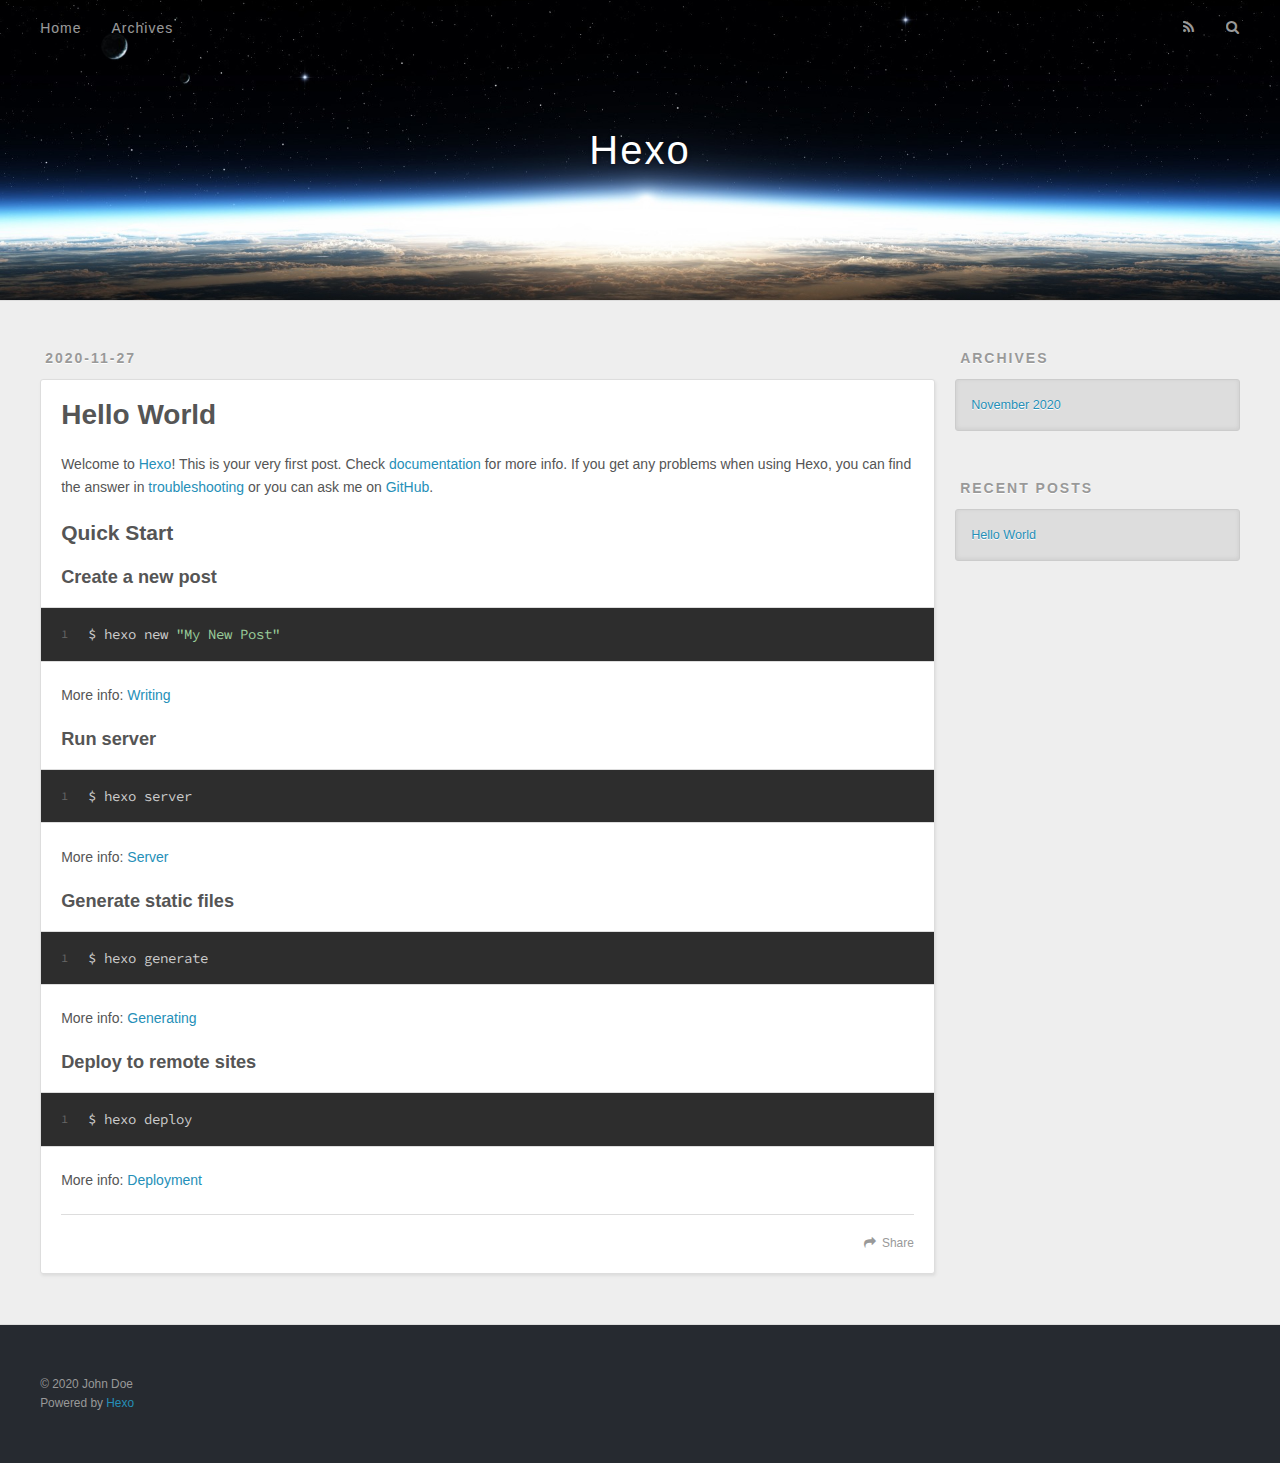
==== index.html @ b1f70f30 "Site updated: 2020-11-27 15:53:36" ====
<!DOCTYPE html>
<html>
<head>
  <meta charset="utf-8">
  

  
  <title>Hexo</title>
  <meta name="viewport" content="width=device-width, initial-scale=1, maximum-scale=1">
  <meta property="og:type" content="website">
<meta property="og:title" content="Hexo">
<meta property="og:url" content="http://example.com/index.html">
<meta property="og:site_name" content="Hexo">
<meta property="og:locale" content="en_US">
<meta property="article:author" content="John Doe">
<meta name="twitter:card" content="summary">
  
    <link rel="alternate" href="/atom.xml" title="Hexo" type="application/atom+xml">
  
  
    <link rel="icon" href="/favicon.png">
  
  
    <link href="//fonts.googleapis.com/css?family=Source+Code+Pro" rel="stylesheet" type="text/css">
  
  
<link rel="stylesheet" href="/css/style.css">

<meta name="generator" content="Hexo 5.2.0"></head>

<body>
  <div id="container">
    <div id="wrap">
      <header id="header">
  <div id="banner"></div>
  <div id="header-outer" class="outer">
    <div id="header-title" class="inner">
      <h1 id="logo-wrap">
        <a href="/" id="logo">Hexo</a>
      </h1>
      
    </div>
    <div id="header-inner" class="inner">
      <nav id="main-nav">
        <a id="main-nav-toggle" class="nav-icon"></a>
        
          <a class="main-nav-link" href="/">Home</a>
        
          <a class="main-nav-link" href="/archives">Archives</a>
        
      </nav>
      <nav id="sub-nav">
        
          <a id="nav-rss-link" class="nav-icon" href="/atom.xml" title="RSS Feed"></a>
        
        <a id="nav-search-btn" class="nav-icon" title="Search"></a>
      </nav>
      <div id="search-form-wrap">
        <form action="//google.com/search" method="get" accept-charset="UTF-8" class="search-form"><input type="search" name="q" class="search-form-input" placeholder="Search"><button type="submit" class="search-form-submit">&#xF002;</button><input type="hidden" name="sitesearch" value="http://example.com"></form>
      </div>
    </div>
  </div>
</header>
      <div class="outer">
        <section id="main">
  
    <article id="post-hello-world" class="article article-type-post" itemscope itemprop="blogPost">
  <div class="article-meta">
    <a href="/2020/11/27/hello-world/" class="article-date">
  <time datetime="2020-11-27T07:43:31.739Z" itemprop="datePublished">2020-11-27</time>
</a>
    
  </div>
  <div class="article-inner">
    
    
      <header class="article-header">
        
  
    <h1 itemprop="name">
      <a class="article-title" href="/2020/11/27/hello-world/">Hello World</a>
    </h1>
  

      </header>
    
    <div class="article-entry" itemprop="articleBody">
      
        <p>Welcome to <a target="_blank" rel="noopener" href="https://hexo.io/">Hexo</a>! This is your very first post. Check <a target="_blank" rel="noopener" href="https://hexo.io/docs/">documentation</a> for more info. If you get any problems when using Hexo, you can find the answer in <a target="_blank" rel="noopener" href="https://hexo.io/docs/troubleshooting.html">troubleshooting</a> or you can ask me on <a target="_blank" rel="noopener" href="https://github.com/hexojs/hexo/issues">GitHub</a>.</p>
<h2 id="Quick-Start"><a href="#Quick-Start" class="headerlink" title="Quick Start"></a>Quick Start</h2><h3 id="Create-a-new-post"><a href="#Create-a-new-post" class="headerlink" title="Create a new post"></a>Create a new post</h3><figure class="highlight bash"><table><tr><td class="gutter"><pre><span class="line">1</span><br></pre></td><td class="code"><pre><span class="line">$ hexo new <span class="string">&quot;My New Post&quot;</span></span><br></pre></td></tr></table></figure>

<p>More info: <a target="_blank" rel="noopener" href="https://hexo.io/docs/writing.html">Writing</a></p>
<h3 id="Run-server"><a href="#Run-server" class="headerlink" title="Run server"></a>Run server</h3><figure class="highlight bash"><table><tr><td class="gutter"><pre><span class="line">1</span><br></pre></td><td class="code"><pre><span class="line">$ hexo server</span><br></pre></td></tr></table></figure>

<p>More info: <a target="_blank" rel="noopener" href="https://hexo.io/docs/server.html">Server</a></p>
<h3 id="Generate-static-files"><a href="#Generate-static-files" class="headerlink" title="Generate static files"></a>Generate static files</h3><figure class="highlight bash"><table><tr><td class="gutter"><pre><span class="line">1</span><br></pre></td><td class="code"><pre><span class="line">$ hexo generate</span><br></pre></td></tr></table></figure>

<p>More info: <a target="_blank" rel="noopener" href="https://hexo.io/docs/generating.html">Generating</a></p>
<h3 id="Deploy-to-remote-sites"><a href="#Deploy-to-remote-sites" class="headerlink" title="Deploy to remote sites"></a>Deploy to remote sites</h3><figure class="highlight bash"><table><tr><td class="gutter"><pre><span class="line">1</span><br></pre></td><td class="code"><pre><span class="line">$ hexo deploy</span><br></pre></td></tr></table></figure>

<p>More info: <a target="_blank" rel="noopener" href="https://hexo.io/docs/one-command-deployment.html">Deployment</a></p>

      
    </div>
    <footer class="article-footer">
      <a data-url="http://example.com/2020/11/27/hello-world/" data-id="ckhzyyesd0000ugu37abk569z" class="article-share-link">Share</a>
      
      
    </footer>
  </div>
  
</article>


  


</section>
        
          <aside id="sidebar">
  
    

  
    

  
    
  
    
  <div class="widget-wrap">
    <h3 class="widget-title">Archives</h3>
    <div class="widget">
      <ul class="archive-list"><li class="archive-list-item"><a class="archive-list-link" href="/archives/2020/11/">November 2020</a></li></ul>
    </div>
  </div>


  
    
  <div class="widget-wrap">
    <h3 class="widget-title">Recent Posts</h3>
    <div class="widget">
      <ul>
        
          <li>
            <a href="/2020/11/27/hello-world/">Hello World</a>
          </li>
        
      </ul>
    </div>
  </div>

  
</aside>
        
      </div>
      <footer id="footer">
  
  <div class="outer">
    <div id="footer-info" class="inner">
      &copy; 2020 John Doe<br>
      Powered by <a href="http://hexo.io/" target="_blank">Hexo</a>
    </div>
  </div>
</footer>
    </div>
    <nav id="mobile-nav">
  
    <a href="/" class="mobile-nav-link">Home</a>
  
    <a href="/archives" class="mobile-nav-link">Archives</a>
  
</nav>
    

<script src="//ajax.googleapis.com/ajax/libs/jquery/2.0.3/jquery.min.js"></script>


  
<link rel="stylesheet" href="/fancybox/jquery.fancybox.css">

  
<script src="/fancybox/jquery.fancybox.pack.js"></script>




<script src="/js/script.js"></script>




  </div>
</body>
</html>
---- css/style.css ----
body {
  width: 100%;
}
body:before,
body:after {
  content: "";
  display: table;
}
body:after {
  clear: both;
}
html,
body,
div,
span,
applet,
object,
iframe,
h1,
h2,
h3,
h4,
h5,
h6,
p,
blockquote,
pre,
a,
abbr,
acronym,
address,
big,
cite,
code,
del,
dfn,
em,
img,
ins,
kbd,
q,
s,
samp,
small,
strike,
strong,
sub,
sup,
tt,
var,
dl,
dt,
dd,
ol,
ul,
li,
fieldset,
form,
label,
legend,
table,
caption,
tbody,
tfoot,
thead,
tr,
th,
td {
  margin: 0;
  padding: 0;
  border: 0;
  outline: 0;
  font-weight: inherit;
  font-style: inherit;
  font-family: inherit;
  font-size: 100%;
  vertical-align: baseline;
}
body {
  line-height: 1;
  color: #000;
  background: #fff;
}
ol,
ul {
  list-style: none;
}
table {
  border-collapse: separate;
  border-spacing: 0;
  vertical-align: middle;
}
caption,
th,
td {
  text-align: left;
  font-weight: normal;
  vertical-align: middle;
}
a img {
  border: none;
}
input,
button {
  margin: 0;
  padding: 0;
}
input::-moz-focus-inner,
button::-moz-focus-inner {
  border: 0;
  padding: 0;
}
@font-face {
  font-family: FontAwesome;
  font-style: normal;
  font-weight: normal;
  src: url("fonts/fontawesome-webfont.eot?v=#4.0.3");
  src: url("fonts/fontawesome-webfont.eot?#iefix&v=#4.0.3") format("embedded-opentype"), url("fonts/fontawesome-webfont.woff?v=#4.0.3") format("woff"), url("fonts/fontawesome-webfont.ttf?v=#4.0.3") format("truetype"), url("fonts/fontawesome-webfont.svg#fontawesomeregular?v=#4.0.3") format("svg");
}
html,
body,
#container {
  height: 100%;
}
body {
  background: #eee;
  font: 14px -apple-system, BlinkMacSystemFont, "Segoe UI", "Roboto", "Oxygen", "Ubuntu", "Cantarell", "Fira Sans", "Droid Sans", "Helvetica Neue", sans-serif;
  -webkit-text-size-adjust: 100%;
}
.outer {
  max-width: 1220px;
  margin: 0 auto;
  padding: 0 20px;
}
.outer:before,
.outer:after {
  content: "";
  display: table;
}
.outer:after {
  clear: both;
}
.inner {
  display: inline;
  float: left;
  width: 98.33333333333333%;
  margin: 0 0.833333333333333%;
}
.left,
.alignleft {
  float: left;
}
.right,
.alignright {
  float: right;
}
.clear {
  clear: both;
}
#container {
  position: relative;
}
.mobile-nav-on {
  overflow: hidden;
}
#wrap {
  height: 100%;
  width: 100%;
  position: absolute;
  top: 0;
  left: 0;
  -webkit-transition: 0.2s ease-out;
  -moz-transition: 0.2s ease-out;
  -ms-transition: 0.2s ease-out;
  transition: 0.2s ease-out;
  z-index: 1;
  background: #eee;
}
.mobile-nav-on #wrap {
  left: 280px;
}
@media screen and (min-width: 768px) {
  #main {
    display: inline;
    float: left;
    width: 73.33333333333333%;
    margin: 0 0.833333333333333%;
  }
}
.article-date,
.article-category-link,
.archive-year,
.widget-title {
  text-decoration: none;
  text-transform: uppercase;
  letter-spacing: 2px;
  color: #999;
  margin-bottom: 1em;
  margin-left: 5px;
  line-height: 1em;
  text-shadow: 0 1px #fff;
  font-weight: bold;
}
.article-inner,
.archive-article-inner {
  background: #fff;
  -webkit-box-shadow: 1px 2px 3px #ddd;
  box-shadow: 1px 2px 3px #ddd;
  border: 1px solid #ddd;
  border-radius: 3px;
}
.article-entry h1,
.widget h1 {
  font-size: 2em;
}
.article-entry h2,
.widget h2 {
  font-size: 1.5em;
}
.article-entry h3,
.widget h3 {
  font-size: 1.3em;
}
.article-entry h4,
.widget h4 {
  font-size: 1.2em;
}
.article-entry h5,
.widget h5 {
  font-size: 1em;
}
.article-entry h6,
.widget h6 {
  font-size: 1em;
  color: #999;
}
.article-entry hr,
.widget hr {
  border: 1px dashed #ddd;
}
.article-entry strong,
.widget strong {
  font-weight: bold;
}
.article-entry em,
.widget em,
.article-entry cite,
.widget cite {
  font-style: italic;
}
.article-entry sup,
.widget sup,
.article-entry sub,
.widget sub {
  font-size: 0.75em;
  line-height: 0;
  position: relative;
  vertical-align: baseline;
}
.article-entry sup,
.widget sup {
  top: -0.5em;
}
.article-entry sub,
.widget sub {
  bottom: -0.2em;
}
.article-entry small,
.widget small {
  font-size: 0.85em;
}
.article-entry acronym,
.widget acronym,
.article-entry abbr,
.widget abbr {
  border-bottom: 1px dotted;
}
.article-entry ul,
.widget ul,
.article-entry ol,
.widget ol,
.article-entry dl,
.widget dl {
  margin: 0 20px;
  line-height: 1.6em;
}
.article-entry ul ul,
.widget ul ul,
.article-entry ol ul,
.widget ol ul,
.article-entry ul ol,
.widget ul ol,
.article-entry ol ol,
.widget ol ol {
  margin-top: 0;
  margin-bottom: 0;
}
.article-entry ul,
.widget ul {
  list-style: disc;
}
.article-entry ol,
.widget ol {
  list-style: decimal;
}
.article-entry dt,
.widget dt {
  font-weight: bold;
}
#header {
  height: 300px;
  position: relative;
  border-bottom: 1px solid #ddd;
}
#header:before,
#header:after {
  content: "";
  position: absolute;
  left: 0;
  right: 0;
  height: 40px;
}
#header:before {
  top: 0;
  background: -webkit-linear-gradient(rgba(0,0,0,0.2), transparent);
  background: -moz-linear-gradient(rgba(0,0,0,0.2), transparent);
  background: -ms-linear-gradient(rgba(0,0,0,0.2), transparent);
  background: linear-gradient(rgba(0,0,0,0.2), transparent);
}
#header:after {
  bottom: 0;
  background: -webkit-linear-gradient(transparent, rgba(0,0,0,0.2));
  background: -moz-linear-gradient(transparent, rgba(0,0,0,0.2));
  background: -ms-linear-gradient(transparent, rgba(0,0,0,0.2));
  background: linear-gradient(transparent, rgba(0,0,0,0.2));
}
#header-outer {
  height: 100%;
  position: relative;
}
#header-inner {
  position: relative;
  overflow: hidden;
}
#banner {
  position: absolute;
  top: 0;
  left: 0;
  width: 100%;
  height: 100%;
  background: url("images/banner.jpg") center #000;
  -webkit-background-size: cover;
  -moz-background-size: cover;
  background-size: cover;
  z-index: -1;
}
#header-title {
  text-align: center;
  height: 40px;
  position: absolute;
  top: 50%;
  left: 0;
  margin-top: -20px;
}
#logo,
#subtitle {
  text-decoration: none;
  color: #fff;
  font-weight: 300;
  text-shadow: 0 1px 4px rgba(0,0,0,0.3);
}
#logo {
  font-size: 40px;
  line-height: 40px;
  letter-spacing: 2px;
}
#subtitle {
  font-size: 16px;
  line-height: 16px;
  letter-spacing: 1px;
}
#subtitle-wrap {
  margin-top: 16px;
}
#main-nav {
  float: left;
  margin-left: -15px;
}
.nav-icon,
.main-nav-link {
  float: left;
  color: #fff;
  opacity: 0.6;
  text-decoration: none;
  text-shadow: 0 1px rgba(0,0,0,0.2);
  -webkit-transition: opacity 0.2s;
  -moz-transition: opacity 0.2s;
  -ms-transition: opacity 0.2s;
  transition: opacity 0.2s;
  display: block;
  padding: 20px 15px;
}
.nav-icon:hover,
.main-nav-link:hover {
  opacity: 1;
}
.nav-icon {
  font-family: FontAwesome;
  text-align: center;
  font-size: 14px;
  width: 14px;
  height: 14px;
  padding: 20px 15px;
  position: relative;
  cursor: pointer;
}
.main-nav-link {
  font-weight: 300;
  letter-spacing: 1px;
}
@media screen and (max-width: 479px) {
  .main-nav-link {
    display: none;
  }
}
#main-nav-toggle {
  display: none;
}
#main-nav-toggle:before {
  content: "\f0c9";
}
@media screen and (max-width: 479px) {
  #main-nav-toggle {
    display: block;
  }
}
#sub-nav {
  float: right;
  margin-right: -15px;
}
#nav-rss-link:before {
  content: "\f09e";
}
#nav-search-btn:before {
  content: "\f002";
}
#search-form-wrap {
  position: absolute;
  top: 15px;
  width: 150px;
  height: 30px;
  right: -150px;
  opacity: 0;
  -webkit-transition: 0.2s ease-out;
  -moz-transition: 0.2s ease-out;
  -ms-transition: 0.2s ease-out;
  transition: 0.2s ease-out;
}
#search-form-wrap.on {
  opacity: 1;
  right: 0;
}
@media screen and (max-width: 479px) {
  #search-form-wrap {
    width: 100%;
    right: -100%;
  }
}
.search-form {
  position: absolute;
  top: 0;
  left: 0;
  right: 0;
  background: #fff;
  padding: 5px 15px;
  border-radius: 15px;
  -webkit-box-shadow: 0 0 10px rgba(0,0,0,0.3);
  box-shadow: 0 0 10px rgba(0,0,0,0.3);
}
.search-form-input {
  border: none;
  background: none;
  color: #555;
  width: 100%;
  font: 13px -apple-system, BlinkMacSystemFont, "Segoe UI", "Roboto", "Oxygen", "Ubuntu", "Cantarell", "Fira Sans", "Droid Sans", "Helvetica Neue", sans-serif;
  outline: none;
}
.search-form-input::-webkit-search-results-decoration,
.search-form-input::-webkit-search-cancel-button {
  -webkit-appearance: none;
}
.search-form-submit {
  position: absolute;
  top: 50%;
  right: 10px;
  margin-top: -7px;
  font: 13px FontAwesome;
  border: none;
  background: none;
  color: #bbb;
  cursor: pointer;
}
.search-form-submit:hover,
.search-form-submit:focus {
  color: #777;
}
.article {
  margin: 50px 0;
}
.article-inner {
  overflow: hidden;
}
.article-meta:before,
.article-meta:after {
  content: "";
  display: table;
}
.article-meta:after {
  clear: both;
}
.article-date {
  float: left;
}
.article-category {
  float: left;
  line-height: 1em;
  color: #ccc;
  text-shadow: 0 1px #fff;
  margin-left: 8px;
}
.article-category:before {
  content: "\2022";
}
.article-category-link {
  margin: 0 12px 1em;
}
.article-header {
  padding: 20px 20px 0;
}
.article-title {
  text-decoration: none;
  font-size: 2em;
  font-weight: bold;
  color: #555;
  line-height: 1.1em;
  -webkit-transition: color 0.2s;
  -moz-transition: color 0.2s;
  -ms-transition: color 0.2s;
  transition: color 0.2s;
}
a.article-title:hover {
  color: #258fb8;
}
.article-entry {
  color: #555;
  padding: 0 20px;
}
.article-entry:before,
.article-entry:after {
  content: "";
  display: table;
}
.article-entry:after {
  clear: both;
}
.article-entry p,
.article-entry table {
  line-height: 1.6em;
  margin: 1.6em 0;
}
.article-entry h1,
.article-entry h2,
.article-entry h3,
.article-entry h4,
.article-entry h5,
.article-entry h6 {
  font-weight: bold;
}
.article-entry h1,
.article-entry h2,
.article-entry h3,
.article-entry h4,
.article-entry h5,
.article-entry h6 {
  line-height: 1.1em;
  margin: 1.1em 0;
}
.article-entry a {
  color: #258fb8;
  text-decoration: none;
}
.article-entry a:hover {
  text-decoration: underline;
}
.article-entry ul,
.article-entry ol,
.article-entry dl {
  margin-top: 1.6em;
  margin-bottom: 1.6em;
}
.article-entry img,
.article-entry video {
  max-width: 100%;
  height: auto;
  display: block;
  margin: auto;
}
.article-entry iframe {
  border: none;
}
.article-entry table {
  width: 100%;
  border-collapse: collapse;
  border-spacing: 0;
}
.article-entry th {
  font-weight: bold;
  border-bottom: 3px solid #ddd;
  padding-bottom: 0.5em;
}
.article-entry td {
  border-bottom: 1px solid #ddd;
  padding: 10px 0;
}
.article-entry blockquote {
  font-family: Georgia, "Times New Roman", serif;
  font-size: 1.4em;
  margin: 1.6em 20px;
  text-align: center;
}
.article-entry blockquote footer {
  font-size: 14px;
  margin: 1.6em 0;
  font-family: -apple-system, BlinkMacSystemFont, "Segoe UI", "Roboto", "Oxygen", "Ubuntu", "Cantarell", "Fira Sans", "Droid Sans", "Helvetica Neue", sans-serif;
}
.article-entry blockquote footer cite:before {
  content: "—";
  padding: 0 0.5em;
}
.article-entry .pullquote {
  text-align: left;
  width: 45%;
  margin: 0;
}
.article-entry .pullquote.left {
  margin-left: 0.5em;
  margin-right: 1em;
}
.article-entry .pullquote.right {
  margin-right: 0.5em;
  margin-left: 1em;
}
.article-entry .caption {
  color: #999;
  display: block;
  font-size: 0.9em;
  margin-top: 0.5em;
  position: relative;
  text-align: center;
}
.article-entry .video-container {
  position: relative;
  padding-top: 56.25%;
  height: 0;
  overflow: hidden;
}
.article-entry .video-container iframe,
.article-entry .video-container object,
.article-entry .video-container embed {
  position: absolute;
  top: 0;
  left: 0;
  width: 100%;
  height: 100%;
  margin-top: 0;
}
.article-more-link a {
  display: inline-block;
  line-height: 1em;
  padding: 6px 15px;
  border-radius: 15px;
  background: #eee;
  color: #999;
  text-shadow: 0 1px #fff;
  text-decoration: none;
}
.article-more-link a:hover {
  background: #258fb8;
  color: #fff;
  text-decoration: none;
  text-shadow: 0 1px #1e7293;
}
.article-footer {
  font-size: 0.85em;
  line-height: 1.6em;
  border-top: 1px solid #ddd;
  padding-top: 1.6em;
  margin: 0 20px 20px;
}
.article-footer:before,
.article-footer:after {
  content: "";
  display: table;
}
.article-footer:after {
  clear: both;
}
.article-footer a {
  color: #999;
  text-decoration: none;
}
.article-footer a:hover {
  color: #555;
}
.article-tag-list-item {
  float: left;
  margin-right: 10px;
}
.article-tag-list-link:before {
  content: "#";
}
.article-comment-link {
  float: right;
}
.article-comment-link:before {
  content: "\f075";
  font-family: FontAwesome;
  padding-right: 8px;
}
.article-share-link {
  cursor: pointer;
  float: right;
  margin-left: 20px;
}
.article-share-link:before {
  content: "\f064";
  font-family: FontAwesome;
  padding-right: 6px;
}
#article-nav {
  position: relative;
}
#article-nav:before,
#article-nav:after {
  content: "";
  display: table;
}
#article-nav:after {
  clear: both;
}
@media screen and (min-width: 768px) {
  #article-nav {
    margin: 50px 0;
  }
  #article-nav:before {
    width: 8px;
    height: 8px;
    position: absolute;
    top: 50%;
    left: 50%;
    margin-top: -4px;
    margin-left: -4px;
    content: "";
    border-radius: 50%;
    background: #ddd;
    -webkit-box-shadow: 0 1px 2px #fff;
    box-shadow: 0 1px 2px #fff;
  }
}
.article-nav-link-wrap {
  text-decoration: none;
  text-shadow: 0 1px #fff;
  color: #999;
  -webkit-box-sizing: border-box;
  -moz-box-sizing: border-box;
  box-sizing: border-box;
  margin-top: 50px;
  text-align: center;
  display: block;
}
.article-nav-link-wrap:hover {
  color: #555;
}
@media screen and (min-width: 768px) {
  .article-nav-link-wrap {
    width: 50%;
    margin-top: 0;
  }
}
@media screen and (min-width: 768px) {
  #article-nav-newer {
    float: left;
    text-align: right;
    padding-right: 20px;
  }
}
@media screen and (min-width: 768px) {
  #article-nav-older {
    float: right;
    text-align: left;
    padding-left: 20px;
  }
}
.article-nav-caption {
  text-transform: uppercase;
  letter-spacing: 2px;
  color: #ddd;
  line-height: 1em;
  font-weight: bold;
}
#article-nav-newer .article-nav-caption {
  margin-right: -2px;
}
.article-nav-title {
  font-size: 0.85em;
  line-height: 1.6em;
  margin-top: 0.5em;
}
.article-share-box {
  position: absolute;
  display: none;
  background: #fff;
  -webkit-box-shadow: 1px 2px 10px rgba(0,0,0,0.2);
  box-shadow: 1px 2px 10px rgba(0,0,0,0.2);
  border-radius: 3px;
  margin-left: -145px;
  overflow: hidden;
  z-index: 1;
}
.article-share-box.on {
  display: block;
}
.article-share-input {
  width: 100%;
  background: none;
  -webkit-box-sizing: border-box;
  -moz-box-sizing: border-box;
  box-sizing: border-box;
  font: 14px -apple-system, BlinkMacSystemFont, "Segoe UI", "Roboto", "Oxygen", "Ubuntu", "Cantarell", "Fira Sans", "Droid Sans", "Helvetica Neue", sans-serif;
  padding: 0 15px;
  color: #555;
  outline: none;
  border: 1px solid #ddd;
  border-radius: 3px 3px 0 0;
  height: 36px;
  line-height: 36px;
}
.article-share-links {
  background: #eee;
}
.article-share-links:before,
.article-share-links:after {
  content: "";
  display: table;
}
.article-share-links:after {
  clear: both;
}
.article-share-twitter,
.article-share-facebook,
.article-share-pinterest,
.article-share-google {
  width: 50px;
  height: 36px;
  display: block;
  float: left;
  position: relative;
  color: #999;
  text-shadow: 0 1px #fff;
}
.article-share-twitter:before,
.article-share-facebook:before,
.article-share-pinterest:before,
.article-share-google:before {
  font-size: 20px;
  font-family: FontAwesome;
  width: 20px;
  height: 20px;
  position: absolute;
  top: 50%;
  left: 50%;
  margin-top: -10px;
  margin-left: -10px;
  text-align: center;
}
.article-share-twitter:hover,
.article-share-facebook:hover,
.article-share-pinterest:hover,
.article-share-google:hover {
  color: #fff;
}
.article-share-twitter:before {
  content: "\f099";
}
.article-share-twitter:hover {
  background: #00aced;
  text-shadow: 0 1px #008abe;
}
.article-share-facebook:before {
  content: "\f09a";
}
.article-share-facebook:hover {
  background: #3b5998;
  text-shadow: 0 1px #2f477a;
}
.article-share-pinterest:before {
  content: "\f0d2";
}
.article-share-pinterest:hover {
  background: #cb2027;
  text-shadow: 0 1px #a21a1f;
}
.article-share-google:before {
  content: "\f0d5";
}
.article-share-google:hover {
  background: #dd4b39;
  text-shadow: 0 1px #be3221;
}
.article-gallery {
  background: #000;
  position: relative;
}
.article-gallery-photos {
  position: relative;
  overflow: hidden;
}
.article-gallery-img {
  display: none;
  max-width: 100%;
}
.article-gallery-img:first-child {
  display: block;
}
.article-gallery-img.loaded {
  position: absolute;
  display: block;
}
.article-gallery-img img {
  display: block;
  max-width: 100%;
  margin: 0 auto;
}
#comments {
  background: #fff;
  -webkit-box-shadow: 1px 2px 3px #ddd;
  box-shadow: 1px 2px 3px #ddd;
  padding: 20px;
  border: 1px solid #ddd;
  border-radius: 3px;
  margin: 50px 0;
}
#comments a {
  color: #258fb8;
}
.archives-wrap {
  margin: 50px 0;
}
.archives:before,
.archives:after {
  content: "";
  display: table;
}
.archives:after {
  clear: both;
}
.archive-year-wrap {
  margin-bottom: 1em;
}
.archives {
  -webkit-column-gap: 10px;
  -moz-column-gap: 10px;
  column-gap: 10px;
}
@media screen and (min-width: 480px) and (max-width: 767px) {
  .archives {
    -webkit-column-count: 2;
    -moz-column-count: 2;
    column-count: 2;
  }
}
@media screen and (min-width: 768px) {
  .archives {
    -webkit-column-count: 3;
    -moz-column-count: 3;
    column-count: 3;
  }
}
.archive-article {
  -webkit-column-break-inside: avoid;
  page-break-inside: avoid;
  overflow: hidden;
  break-inside: avoid-column;
}
.archive-article-inner {
  padding: 10px;
  margin-bottom: 15px;
}
.archive-article-title {
  text-decoration: none;
  font-weight: bold;
  color: #555;
  -webkit-transition: color 0.2s;
  -moz-transition: color 0.2s;
  -ms-transition: color 0.2s;
  transition: color 0.2s;
  line-height: 1.6em;
}
.archive-article-title:hover {
  color: #258fb8;
}
.archive-article-footer {
  margin-top: 1em;
}
.archive-article-date {
  color: #999;
  text-decoration: none;
  font-size: 0.85em;
  line-height: 1em;
  margin-bottom: 0.5em;
  display: block;
}
#page-nav {
  margin: 50px auto;
  background: #fff;
  -webkit-box-shadow: 1px 2px 3px #ddd;
  box-shadow: 1px 2px 3px #ddd;
  border: 1px solid #ddd;
  border-radius: 3px;
  text-align: center;
  color: #999;
  overflow: hidden;
}
#page-nav:before,
#page-nav:after {
  content: "";
  display: table;
}
#page-nav:after {
  clear: both;
}
#page-nav a,
#page-nav span {
  padding: 10px 20px;
  line-height: 1;
  height: 2ex;
}
#page-nav a {
  color: #999;
  text-decoration: none;
}
#page-nav a:hover {
  background: #999;
  color: #fff;
}
#page-nav .prev {
  float: left;
}
#page-nav .next {
  float: right;
}
#page-nav .page-number {
  display: inline-block;
}
@media screen and (max-width: 479px) {
  #page-nav .page-number {
    display: none;
  }
}
#page-nav .current {
  color: #555;
  font-weight: bold;
}
#page-nav .space {
  color: #ddd;
}
#footer {
  background: #262a30;
  padding: 50px 0;
  border-top: 1px solid #ddd;
  color: #999;
}
#footer a {
  color: #258fb8;
  text-decoration: none;
}
#footer a:hover {
  text-decoration: underline;
}
#footer-info {
  line-height: 1.6em;
  font-size: 0.85em;
}
.article-entry pre,
.article-entry .highlight {
  background: #2d2d2d;
  margin: 0 -20px;
  padding: 15px 20px;
  border-style: solid;
  border-color: #ddd;
  border-width: 1px 0;
  overflow: auto;
  color: #ccc;
  line-height: 22.400000000000002px;
}
.article-entry .highlight .gutter pre,
.article-entry .gist .gist-file .gist-data .line-numbers {
  color: #666;
  font-size: 0.85em;
}
.article-entry pre,
.article-entry code {
  font-family: "Source Code Pro", Consolas, Monaco, Menlo, Consolas, monospace;
}
.article-entry code {
  background: #eee;
  text-shadow: 0 1px #fff;
  padding: 0 0.3em;
}
.article-entry pre code {
  background: none;
  text-shadow: none;
  padding: 0;
}
.article-entry .highlight pre {
  border: none;
  margin: 0;
  padding: 0;
}
.article-entry .highlight table {
  margin: 0;
  width: auto;
}
.article-entry .highlight td {
  border: none;
  padding: 0;
}
.article-entry .highlight figcaption {
  font-size: 0.85em;
  color: #999;
  line-height: 1em;
  margin-bottom: 1em;
}
.article-entry .highlight figcaption:before,
.article-entry .highlight figcaption:after {
  content: "";
  display: table;
}
.article-entry .highlight figcaption:after {
  clear: both;
}
.article-entry .highlight figcaption a {
  float: right;
}
.article-entry .highlight .gutter pre {
  text-align: right;
  padding-right: 20px;
}
.article-entry .highlight .line {
  height: 22.400000000000002px;
}
.article-entry .highlight .line.marked {
  background: #515151;
}
.article-entry .gist {
  margin: 0 -20px;
  border-style: solid;
  border-color: #ddd;
  border-width: 1px 0;
  background: #2d2d2d;
  padding: 15px 20px 15px 0;
}
.article-entry .gist .gist-file {
  border: none;
  font-family: "Source Code Pro", Consolas, Monaco, Menlo, Consolas, monospace;
  margin: 0;
}
.article-entry .gist .gist-file .gist-data {
  background: none;
  border: none;
}
.article-entry .gist .gist-file .gist-data .line-numbers {
  background: none;
  border: none;
  padding: 0 20px 0 0;
}
.article-entry .gist .gist-file .gist-data .line-data {
  padding: 0 !important;
}
.article-entry .gist .gist-file .highlight {
  margin: 0;
  padding: 0;
  border: none;
}
.article-entry .gist .gist-file .gist-meta {
  background: #2d2d2d;
  color: #999;
  font: 0.85em -apple-system, BlinkMacSystemFont, "Segoe UI", "Roboto", "Oxygen", "Ubuntu", "Cantarell", "Fira Sans", "Droid Sans", "Helvetica Neue", sans-serif;
  text-shadow: 0 0;
  padding: 0;
  margin-top: 1em;
  margin-left: 20px;
}
.article-entry .gist .gist-file .gist-meta a {
  color: #258fb8;
  font-weight: normal;
}
.article-entry .gist .gist-file .gist-meta a:hover {
  text-decoration: underline;
}
pre .comment,
pre .title {
  color: #999;
}
pre .variable,
pre .attribute,
pre .tag,
pre .regexp,
pre .ruby .constant,
pre .xml .tag .title,
pre .xml .pi,
pre .xml .doctype,
pre .html .doctype,
pre .css .id,
pre .css .class,
pre .css .pseudo {
  color: #f2777a;
}
pre .number,
pre .preprocessor,
pre .built_in,
pre .literal,
pre .params,
pre .constant {
  color: #f99157;
}
pre .class,
pre .ruby .class .title,
pre .css .rules .attribute {
  color: #9c9;
}
pre .string,
pre .value,
pre .inheritance,
pre .header,
pre .ruby .symbol,
pre .xml .cdata {
  color: #9c9;
}
pre .css .hexcolor {
  color: #6cc;
}
pre .function,
pre .python .decorator,
pre .python .title,
pre .ruby .function .title,
pre .ruby .title .keyword,
pre .perl .sub,
pre .javascript .title,
pre .coffeescript .title {
  color: #69c;
}
pre .keyword,
pre .javascript .function {
  color: #c9c;
}
@media screen and (max-width: 479px) {
  #mobile-nav {
    position: absolute;
    top: 0;
    left: 0;
    width: 280px;
    height: 100%;
    background: #191919;
    border-right: 1px solid #fff;
  }
}
@media screen and (max-width: 479px) {
  .mobile-nav-link {
    display: block;
    color: #999;
    text-decoration: none;
    padding: 15px 20px;
    font-weight: bold;
  }
  .mobile-nav-link:hover {
    color: #fff;
  }
}
@media screen and (min-width: 768px) {
  #sidebar {
    display: inline;
    float: left;
    width: 23.333333333333332%;
    margin: 0 0.833333333333333%;
  }
}
.widget-wrap {
  margin: 50px 0;
}
.widget {
  color: #777;
  text-shadow: 0 1px #fff;
  background: #ddd;
  -webkit-box-shadow: 0 -1px 4px #ccc inset;
  box-shadow: 0 -1px 4px #ccc inset;
  border: 1px solid #ccc;
  padding: 15px;
  border-radius: 3px;
}
.widget a {
  color: #258fb8;
  text-decoration: none;
}
.widget a:hover {
  text-decoration: underline;
}
.widget ul ul,
.widget ol ul,
.widget dl ul,
.widget ul ol,
.widget ol ol,
.widget dl ol,
.widget ul dl,
.widget ol dl,
.widget dl dl {
  margin-left: 15px;
  list-style: disc;
}
.widget {
  line-height: 1.6em;
  word-wrap: break-word;
  font-size: 0.9em;
}
.widget ul,
.widget ol {
  list-style: none;
  margin: 0;
}
.widget ul ul,
.widget ol ul,
.widget ul ol,
.widget ol ol {
  margin: 0 20px;
}
.widget ul ul,
.widget ol ul {
  list-style: disc;
}
.widget ul ol,
.widget ol ol {
  list-style: decimal;
}
.category-list-count,
.tag-list-count,
.archive-list-count {
  padding-left: 5px;
  color: #999;
  font-size: 0.85em;
}
.category-list-count:before,
.tag-list-count:before,
.archive-list-count:before {
  content: "(";
}
.category-list-count:after,
.tag-list-count:after,
.archive-list-count:after {
  content: ")";
}
.tagcloud a {
  margin-right: 5px;
  display: inline-block;
}
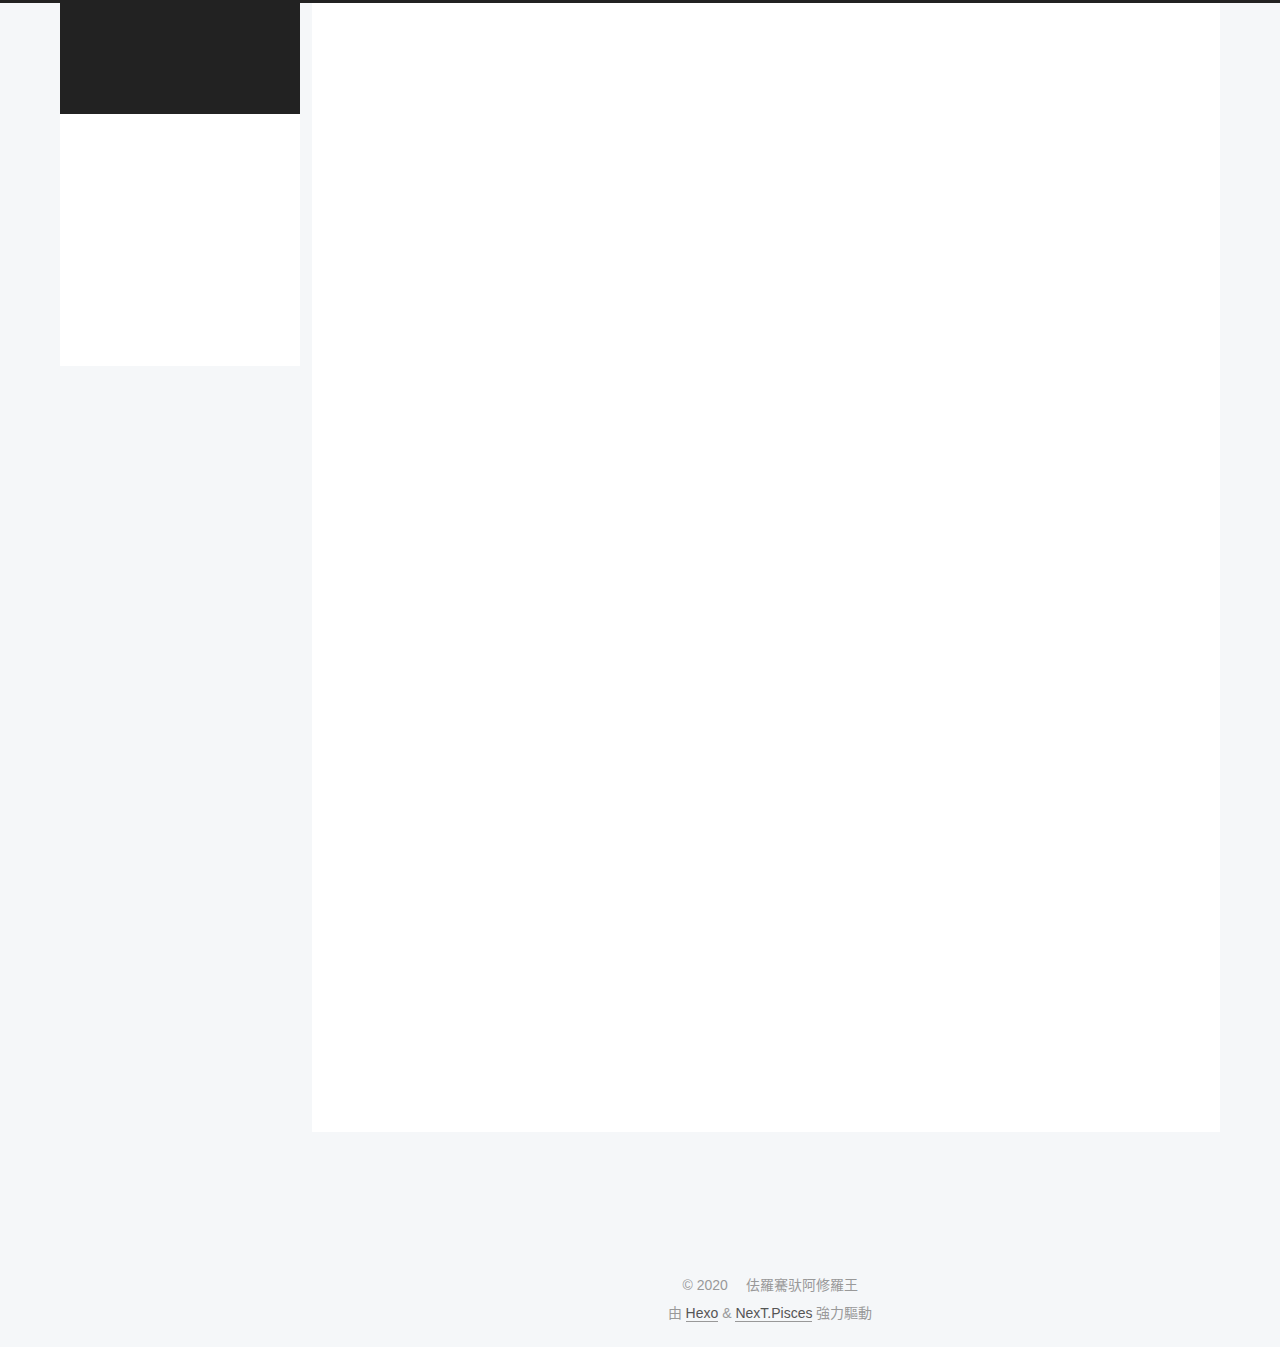
==== commit 8fc8652b: "Site updated: 2020-12-01 20:19:24" ====
--- a/index.html
+++ b/index.html
@@ -1,196 +1,404 @@
 <!DOCTYPE html>
-<html>
+<html lang="zh-TW">
 <head>
-  <meta charset="utf-8">
-  
-
-  
-  <title>Hexo</title>
-  <meta name="viewport" content="width=device-width, initial-scale=1, maximum-scale=1">
-  <meta property="og:type" content="website">
-<meta property="og:title" content="Hexo">
+  <meta charset="UTF-8">
+<meta name="viewport" content="width=device-width, initial-scale=1, maximum-scale=2">
+<meta name="theme-color" content="#222">
+<meta name="generator" content="Hexo 5.2.0">
+  <link rel="apple-touch-icon" sizes="180x180" href="/images/apple-touch-icon-next.png">
+  <link rel="icon" type="image/png" sizes="32x32" href="D:/Blog/themes/next/source/images/avatar.png">
+  <link rel="icon" type="image/png" sizes="16x16" href="D:/Blog/themes/next/source/images/avatar.png">
+  <link rel="mask-icon" href="/images/logo.svg" color="#222">
+
+<link rel="stylesheet" href="/css/main.css">
+
+
+<link rel="stylesheet" href="/lib/font-awesome/css/all.min.css">
+
+<script id="hexo-configurations">
+    var NexT = window.NexT || {};
+    var CONFIG = {"hostname":"example.com","root":"/","scheme":"Pisces","version":"7.8.0","exturl":false,"sidebar":{"position":"left","display":"post","padding":18,"offset":12,"onmobile":false},"copycode":{"enable":false,"show_result":false,"style":null},"back2top":{"enable":true,"sidebar":false,"scrollpercent":false},"bookmark":{"enable":false,"color":"#222","save":"auto"},"fancybox":false,"mediumzoom":false,"lazyload":false,"pangu":false,"comments":{"style":"tabs","active":null,"storage":true,"lazyload":false,"nav":null},"algolia":{"hits":{"per_page":10},"labels":{"input_placeholder":"Search for Posts","hits_empty":"We didn't find any results for the search: ${query}","hits_stats":"${hits} results found in ${time} ms"}},"localsearch":{"enable":false,"trigger":"auto","top_n_per_article":1,"unescape":false,"preload":false},"motion":{"enable":true,"async":false,"transition":{"post_block":"fadeIn","post_header":"slideDownIn","post_body":"slideDownIn","coll_header":"slideLeftIn","sidebar":"slideUpIn"}}};
+  </script>
+
+  <meta name="description" content="雜物堆放地">
+<meta property="og:type" content="website">
+<meta property="og:title" content="蜉蝣破陣">
 <meta property="og:url" content="http://example.com/index.html">
-<meta property="og:site_name" content="Hexo">
-<meta property="og:locale" content="en_US">
-<meta property="article:author" content="John Doe">
+<meta property="og:site_name" content="蜉蝣破陣">
+<meta property="og:description" content="雜物堆放地">
+<meta property="og:locale" content="zh_TW">
+<meta property="article:author" content="佉羅騫驮阿修羅王">
 <meta name="twitter:card" content="summary">
-  
-    <link rel="alternate" href="/atom.xml" title="Hexo" type="application/atom+xml">
-  
-  
-    <link rel="icon" href="/favicon.png">
-  
-  
-    <link href="//fonts.googleapis.com/css?family=Source+Code+Pro" rel="stylesheet" type="text/css">
-  
-  
-<link rel="stylesheet" href="/css/style.css">
-
-<meta name="generator" content="Hexo 5.2.0"></head>
-
-<body>
-  <div id="container">
-    <div id="wrap">
-      <header id="header">
-  <div id="banner"></div>
-  <div id="header-outer" class="outer">
-    <div id="header-title" class="inner">
-      <h1 id="logo-wrap">
-        <a href="/" id="logo">Hexo</a>
-      </h1>
+
+<link rel="canonical" href="http://example.com/">
+
+
+<script id="page-configurations">
+  // https://hexo.io/docs/variables.html
+  CONFIG.page = {
+    sidebar: "",
+    isHome : true,
+    isPost : false,
+    lang   : 'zh-TW'
+  };
+</script>
+
+  <title>蜉蝣破陣</title>
+  
+
+
+
+
+
+
+  <noscript>
+  <style>
+  .use-motion .brand,
+  .use-motion .menu-item,
+  .sidebar-inner,
+  .use-motion .post-block,
+  .use-motion .pagination,
+  .use-motion .comments,
+  .use-motion .post-header,
+  .use-motion .post-body,
+  .use-motion .collection-header { opacity: initial; }
+
+  .use-motion .site-title,
+  .use-motion .site-subtitle {
+    opacity: initial;
+    top: initial;
+  }
+
+  .use-motion .logo-line-before i { left: initial; }
+  .use-motion .logo-line-after i { right: initial; }
+  </style>
+</noscript>
+
+</head>
+
+<body itemscope itemtype="http://schema.org/WebPage">
+  <div class="container use-motion">
+    <div class="headband"></div>
+
+    <header class="header" itemscope itemtype="http://schema.org/WPHeader">
+      <div class="header-inner"><div class="site-brand-container">
+  <div class="site-nav-toggle">
+    <div class="toggle" aria-label="切換導航欄">
+      <span class="toggle-line toggle-line-first"></span>
+      <span class="toggle-line toggle-line-middle"></span>
+      <span class="toggle-line toggle-line-last"></span>
+    </div>
+  </div>
+
+  <div class="site-meta">
+
+    <a href="/" class="brand" rel="start">
+      <span class="logo-line-before"><i></i></span>
+      <h1 class="site-title">蜉蝣破陣</h1>
+      <span class="logo-line-after"><i></i></span>
+    </a>
+      <p class="site-subtitle" itemprop="description">魔懺殊途</p>
+  </div>
+
+  <div class="site-nav-right">
+    <div class="toggle popup-trigger">
+    </div>
+  </div>
+</div>
+
+
+
+
+<nav class="site-nav">
+  <ul id="menu" class="main-menu menu">
+        <li class="menu-item menu-item-home">
+
+    <a href="/" rel="section"><i class="fa fa-home fa-fw"></i>首頁</a>
+
+  </li>
+        <li class="menu-item menu-item-about">
+
+    <a href="/about/" rel="section"><i class="fa fa-user fa-fw"></i>關於</a>
+
+  </li>
+        <li class="menu-item menu-item-resources">
+
+    <a href="/resources/" rel="section"><i class="download fa-fw"></i>resources</a>
+
+  </li>
+        <li class="menu-item menu-item-tags">
+
+    <a href="/tags/" rel="section"><i class="fa fa-tags fa-fw"></i>標籤</a>
+
+  </li>
+        <li class="menu-item menu-item-categories">
+
+    <a href="/categories/" rel="section"><i class="fa fa-th fa-fw"></i>分類</a>
+
+  </li>
+        <li class="menu-item menu-item-archives">
+
+    <a href="/archives/" rel="section"><i class="fa fa-archive fa-fw"></i>歸檔</a>
+
+  </li>
+  </ul>
+</nav>
+
+
+
+
+</div>
+    </header>
+
+    
+  <div class="back-to-top">
+    <i class="fa fa-arrow-up"></i>
+    <span>0%</span>
+  </div>
+
+
+    <main class="main">
+      <div class="main-inner">
+        <div class="content-wrap">
+          
+
+          <div class="content index posts-expand">
+            
+      
+  
+  
+  <article itemscope itemtype="http://schema.org/Article" class="post-block" lang="zh-TW">
+    <link itemprop="mainEntityOfPage" href="http://example.com/2020/11/27/hello-world/">
+
+    <span hidden itemprop="author" itemscope itemtype="http://schema.org/Person">
+      <meta itemprop="image" content="D:/Blog/themes/next/source/images/avatar.png">
+      <meta itemprop="name" content="佉羅騫驮阿修羅王">
+      <meta itemprop="description" content="雜物堆放地">
+    </span>
+
+    <span hidden itemprop="publisher" itemscope itemtype="http://schema.org/Organization">
+      <meta itemprop="name" content="蜉蝣破陣">
+    </span>
+      <header class="post-header">
+        <h2 class="post-title" itemprop="name headline">
+          
+            <a href="/2020/11/27/hello-world/" class="post-title-link" itemprop="url">Hello World</a>
+        </h2>
+
+        <div class="post-meta">
+            <span class="post-meta-item">
+              <span class="post-meta-item-icon">
+                <i class="far fa-calendar"></i>
+              </span>
+              <span class="post-meta-item-text">發表於</span>
+
+              <time title="創建時間：2020-11-27 15:43:31" itemprop="dateCreated datePublished" datetime="2020-11-27T15:43:31+08:00">2020-11-27</time>
+            </span>
+
+          
+
+        </div>
+      </header>
+
+    
+    
+    
+    <div class="post-body" itemprop="articleBody">
+
+      
+          <p>Welcome to <a target="_blank" rel="noopener" href="https://hexo.io/">Hexo</a>! This is your very first post. Check <a target="_blank" rel="noopener" href="https://hexo.io/docs/">documentation</a> for more info. If you get any problems when using Hexo, you can find the answer in <a target="_blank" rel="noopener" href="https://hexo.io/docs/troubleshooting.html">troubleshooting</a> or you can ask me on <a target="_blank" rel="noopener" href="https://github.com/hexojs/hexo/issues">GitHub</a>.</p>
+<h2 id="Quick-Start"><a href="#Quick-Start" class="headerlink" title="Quick Start"></a>Quick Start</h2><h3 id="Create-a-new-post"><a href="#Create-a-new-post" class="headerlink" title="Create a new post"></a>Create a new post</h3><figure class="highlight bash"><table><tr><td class="gutter"><pre><span class="line">1</span><br></pre></td><td class="code"><pre><span class="line">$ hexo new <span class="string">&quot;My New Post&quot;</span></span><br></pre></td></tr></table></figure>
+
+<p>More info: <a target="_blank" rel="noopener" href="https://hexo.io/docs/writing.html">Writing</a></p>
+<h3 id="Run-server"><a href="#Run-server" class="headerlink" title="Run server"></a>Run server</h3><figure class="highlight bash"><table><tr><td class="gutter"><pre><span class="line">1</span><br></pre></td><td class="code"><pre><span class="line">$ hexo server</span><br></pre></td></tr></table></figure>
+
+<p>More info: <a target="_blank" rel="noopener" href="https://hexo.io/docs/server.html">Server</a></p>
+<h3 id="Generate-static-files"><a href="#Generate-static-files" class="headerlink" title="Generate static files"></a>Generate static files</h3><figure class="highlight bash"><table><tr><td class="gutter"><pre><span class="line">1</span><br></pre></td><td class="code"><pre><span class="line">$ hexo generate</span><br></pre></td></tr></table></figure>
+
+<p>More info: <a target="_blank" rel="noopener" href="https://hexo.io/docs/generating.html">Generating</a></p>
+<h3 id="Deploy-to-remote-sites"><a href="#Deploy-to-remote-sites" class="headerlink" title="Deploy to remote sites"></a>Deploy to remote sites</h3><figure class="highlight bash"><table><tr><td class="gutter"><pre><span class="line">1</span><br></pre></td><td class="code"><pre><span class="line">$ hexo deploy</span><br></pre></td></tr></table></figure>
+
+<p>More info: <a target="_blank" rel="noopener" href="https://hexo.io/docs/one-command-deployment.html">Deployment</a></p>
+
       
     </div>
-    <div id="header-inner" class="inner">
-      <nav id="main-nav">
-        <a id="main-nav-toggle" class="nav-icon"></a>
+
+    
+    
+    
+      <footer class="post-footer">
+        <div class="post-eof"></div>
+      </footer>
+  </article>
+  
+  
+  
+
+
+  
+
+
+
+          </div>
+          
+
+<script>
+  window.addEventListener('tabs:register', () => {
+    let { activeClass } = CONFIG.comments;
+    if (CONFIG.comments.storage) {
+      activeClass = localStorage.getItem('comments_active') || activeClass;
+    }
+    if (activeClass) {
+      let activeTab = document.querySelector(`a[href="#comment-${activeClass}"]`);
+      if (activeTab) {
+        activeTab.click();
+      }
+    }
+  });
+  if (CONFIG.comments.storage) {
+    window.addEventListener('tabs:click', event => {
+      if (!event.target.matches('.tabs-comment .tab-content .tab-pane')) return;
+      let commentClass = event.target.classList[1];
+      localStorage.setItem('comments_active', commentClass);
+    });
+  }
+</script>
+
+        </div>
+          
+  
+  <div class="toggle sidebar-toggle">
+    <span class="toggle-line toggle-line-first"></span>
+    <span class="toggle-line toggle-line-middle"></span>
+    <span class="toggle-line toggle-line-last"></span>
+  </div>
+
+  <aside class="sidebar">
+    <div class="sidebar-inner">
+
+      <ul class="sidebar-nav motion-element">
+        <li class="sidebar-nav-toc">
+          文章目錄
+        </li>
+        <li class="sidebar-nav-overview">
+          本站概要
+        </li>
+      </ul>
+
+      <!--noindex-->
+      <div class="post-toc-wrap sidebar-panel">
+      </div>
+      <!--/noindex-->
+
+      <div class="site-overview-wrap sidebar-panel">
+        <div class="site-author motion-element" itemprop="author" itemscope itemtype="http://schema.org/Person">
+    <img class="site-author-image" itemprop="image" alt="佉羅騫驮阿修羅王"
+      src="D:/Blog/themes/next/source/images/avatar.png">
+  <p class="site-author-name" itemprop="name">佉羅騫驮阿修羅王</p>
+  <div class="site-description" itemprop="description">雜物堆放地</div>
+</div>
+<div class="site-state-wrap motion-element">
+  <nav class="site-state">
+      <div class="site-state-item site-state-posts">
+          <a href="/archives/">
         
-          <a class="main-nav-link" href="/">Home</a>
+          <span class="site-state-item-count">1</span>
+          <span class="site-state-item-name">文章</span>
+        </a>
+      </div>
+  </nav>
+</div>
+  <div class="links-of-author motion-element">
+      <span class="links-of-author-item">
+        <a href="https://weibo.com/cobracobbra" title="Weibo → https:&#x2F;&#x2F;weibo.com&#x2F;cobracobbra" rel="noopener" target="_blank"><i class="fab fa-weibo fa-fw"></i>Weibo</a>
+      </span>
+      <span class="links-of-author-item">
+        <a href="https://twitter.com/cobracobbra" title="Twitter → https:&#x2F;&#x2F;twitter.com&#x2F;cobracobbra" rel="noopener" target="_blank"><i class="fab fa-twitter fa-fw"></i>Twitter</a>
+      </span>
+  </div>
+
+
+
+      </div>
+
+    </div>
+  </aside>
+  <div id="sidebar-dimmer"></div>
+
+
+      </div>
+    </main>
+
+    <footer class="footer">
+      <div class="footer-inner">
         
-          <a class="main-nav-link" href="/archives">Archives</a>
+
         
-      </nav>
-      <nav id="sub-nav">
+
+<div class="copyright">
+  
+  &copy; 
+  <span itemprop="copyrightYear">2020</span>
+  <span class="with-love">
+    <i class="fa fa-heart"></i>
+  </span>
+  <span class="author" itemprop="copyrightHolder">佉羅騫驮阿修羅王</span>
+</div>
+  <div class="powered-by">由 <a href="https://hexo.io/" class="theme-link" rel="noopener" target="_blank">Hexo</a> & <a href="https://pisces.theme-next.org/" class="theme-link" rel="noopener" target="_blank">NexT.Pisces</a> 強力驅動
+  </div>
+
         
-          <a id="nav-rss-link" class="nav-icon" href="/atom.xml" title="RSS Feed"></a>
-        
-        <a id="nav-search-btn" class="nav-icon" title="Search"></a>
-      </nav>
-      <div id="search-form-wrap">
-        <form action="//google.com/search" method="get" accept-charset="UTF-8" class="search-form"><input type="search" name="q" class="search-form-input" placeholder="Search"><button type="submit" class="search-form-submit">&#xF002;</button><input type="hidden" name="sitesearch" value="http://example.com"></form>
+
+
+
+
+
+
+
+
       </div>
-    </div>
-  </div>
-</header>
-      <div class="outer">
-        <section id="main">
-  
-    <article id="post-hello-world" class="article article-type-post" itemscope itemprop="blogPost">
-  <div class="article-meta">
-    <a href="/2020/11/27/hello-world/" class="article-date">
-  <time datetime="2020-11-27T07:43:31.739Z" itemprop="datePublished">2020-11-27</time>
-</a>
-    
-  </div>
-  <div class="article-inner">
-    
-    
-      <header class="article-header">
-        
-  
-    <h1 itemprop="name">
-      <a class="article-title" href="/2020/11/27/hello-world/">Hello World</a>
-    </h1>
-  
-
-      </header>
-    
-    <div class="article-entry" itemprop="articleBody">
-      
-        <p>Welcome to <a target="_blank" rel="noopener" href="https://hexo.io/">Hexo</a>! This is your very first post. Check <a target="_blank" rel="noopener" href="https://hexo.io/docs/">documentation</a> for more info. If you get any problems when using Hexo, you can find the answer in <a target="_blank" rel="noopener" href="https://hexo.io/docs/troubleshooting.html">troubleshooting</a> or you can ask me on <a target="_blank" rel="noopener" href="https://github.com/hexojs/hexo/issues">GitHub</a>.</p>
-<h2 id="Quick-Start"><a href="#Quick-Start" class="headerlink" title="Quick Start"></a>Quick Start</h2><h3 id="Create-a-new-post"><a href="#Create-a-new-post" class="headerlink" title="Create a new post"></a>Create a new post</h3><figure class="highlight bash"><table><tr><td class="gutter"><pre><span class="line">1</span><br></pre></td><td class="code"><pre><span class="line">$ hexo new <span class="string">&quot;My New Post&quot;</span></span><br></pre></td></tr></table></figure>
-
-<p>More info: <a target="_blank" rel="noopener" href="https://hexo.io/docs/writing.html">Writing</a></p>
-<h3 id="Run-server"><a href="#Run-server" class="headerlink" title="Run server"></a>Run server</h3><figure class="highlight bash"><table><tr><td class="gutter"><pre><span class="line">1</span><br></pre></td><td class="code"><pre><span class="line">$ hexo server</span><br></pre></td></tr></table></figure>
-
-<p>More info: <a target="_blank" rel="noopener" href="https://hexo.io/docs/server.html">Server</a></p>
-<h3 id="Generate-static-files"><a href="#Generate-static-files" class="headerlink" title="Generate static files"></a>Generate static files</h3><figure class="highlight bash"><table><tr><td class="gutter"><pre><span class="line">1</span><br></pre></td><td class="code"><pre><span class="line">$ hexo generate</span><br></pre></td></tr></table></figure>
-
-<p>More info: <a target="_blank" rel="noopener" href="https://hexo.io/docs/generating.html">Generating</a></p>
-<h3 id="Deploy-to-remote-sites"><a href="#Deploy-to-remote-sites" class="headerlink" title="Deploy to remote sites"></a>Deploy to remote sites</h3><figure class="highlight bash"><table><tr><td class="gutter"><pre><span class="line">1</span><br></pre></td><td class="code"><pre><span class="line">$ hexo deploy</span><br></pre></td></tr></table></figure>
-
-<p>More info: <a target="_blank" rel="noopener" href="https://hexo.io/docs/one-command-deployment.html">Deployment</a></p>
-
-      
-    </div>
-    <footer class="article-footer">
-      <a data-url="http://example.com/2020/11/27/hello-world/" data-id="ckhzyyesd0000ugu37abk569z" class="article-share-link">Share</a>
-      
-      
     </footer>
   </div>
-  
-</article>
-
-
-  
-
-
-</section>
-        
-          <aside id="sidebar">
-  
-    
-
-  
-    
-
-  
-    
-  
-    
-  <div class="widget-wrap">
-    <h3 class="widget-title">Archives</h3>
-    <div class="widget">
-      <ul class="archive-list"><li class="archive-list-item"><a class="archive-list-link" href="/archives/2020/11/">November 2020</a></li></ul>
-    </div>
-  </div>
-
-
-  
-    
-  <div class="widget-wrap">
-    <h3 class="widget-title">Recent Posts</h3>
-    <div class="widget">
-      <ul>
-        
-          <li>
-            <a href="/2020/11/27/hello-world/">Hello World</a>
-          </li>
-        
-      </ul>
-    </div>
-  </div>
-
-  
-</aside>
-        
-      </div>
-      <footer id="footer">
-  
-  <div class="outer">
-    <div id="footer-info" class="inner">
-      &copy; 2020 John Doe<br>
-      Powered by <a href="http://hexo.io/" target="_blank">Hexo</a>
-    </div>
-  </div>
-</footer>
-    </div>
-    <nav id="mobile-nav">
-  
-    <a href="/" class="mobile-nav-link">Home</a>
-  
-    <a href="/archives" class="mobile-nav-link">Archives</a>
-  
-</nav>
-    
-
-<script src="//ajax.googleapis.com/ajax/libs/jquery/2.0.3/jquery.min.js"></script>
-
-
-  
-<link rel="stylesheet" href="/fancybox/jquery.fancybox.css">
-
-  
-<script src="/fancybox/jquery.fancybox.pack.js"></script>
-
-
-
-
-<script src="/js/script.js"></script>
-
-
-
-
-  </div>
+
+  
+  
+  <script color='0,0,255' opacity='0.5' zIndex='-1' count='99' src="/lib/canvas-nest/canvas-nest.min.js"></script>
+  <script src="/lib/anime.min.js"></script>
+  <script src="/lib/velocity/velocity.min.js"></script>
+  <script src="/lib/velocity/velocity.ui.min.js"></script>
+
+<script src="/js/utils.js"></script>
+
+<script src="/js/motion.js"></script>
+
+
+<script src="/js/schemes/pisces.js"></script>
+
+
+<script src="/js/next-boot.js"></script>
+
+
+
+
+  
+
+
+
+
+
+
+
+
+
+
+
+
+
+
+
+  
+
+  
+
 </body>
-</html>+</html>
--- a/css/main.css
+++ b/css/main.css
@@ -0,0 +1,2450 @@
+:root {
+  --body-bg-color: #f5f7f9;
+  --content-bg-color: #fff;
+  --card-bg-color: #f5f5f5;
+  --text-color: #555;
+  --blockquote-color: #666;
+  --link-color: #555;
+  --link-hover-color: #222;
+  --brand-color: #fff;
+  --brand-hover-color: #fff;
+  --table-row-odd-bg-color: #f9f9f9;
+  --table-row-hover-bg-color: #f5f5f5;
+  --menu-item-bg-color: #f5f5f5;
+  --btn-default-bg: #fff;
+  --btn-default-color: #555;
+  --btn-default-border-color: #555;
+  --btn-default-hover-bg: #222;
+  --btn-default-hover-color: #fff;
+  --btn-default-hover-border-color: #222;
+}
+html {
+  line-height: 1.15; /* 1 */
+  -webkit-text-size-adjust: 100%; /* 2 */
+}
+body {
+  margin: 0;
+}
+main {
+  display: block;
+}
+h1 {
+  font-size: 2em;
+  margin: 0.67em 0;
+}
+hr {
+  box-sizing: content-box; /* 1 */
+  height: 0; /* 1 */
+  overflow: visible; /* 2 */
+}
+pre {
+  font-family: monospace, monospace; /* 1 */
+  font-size: 1em; /* 2 */
+}
+a {
+  background: transparent;
+}
+abbr[title] {
+  border-bottom: none; /* 1 */
+  text-decoration: underline; /* 2 */
+  text-decoration: underline dotted; /* 2 */
+}
+b,
+strong {
+  font-weight: bolder;
+}
+code,
+kbd,
+samp {
+  font-family: monospace, monospace; /* 1 */
+  font-size: 1em; /* 2 */
+}
+small {
+  font-size: 80%;
+}
+sub,
+sup {
+  font-size: 75%;
+  line-height: 0;
+  position: relative;
+  vertical-align: baseline;
+}
+sub {
+  bottom: -0.25em;
+}
+sup {
+  top: -0.5em;
+}
+img {
+  border-style: none;
+}
+button,
+input,
+optgroup,
+select,
+textarea {
+  font-family: inherit; /* 1 */
+  font-size: 100%; /* 1 */
+  line-height: 1.15; /* 1 */
+  margin: 0; /* 2 */
+}
+button,
+input {
+/* 1 */
+  overflow: visible;
+}
+button,
+select {
+/* 1 */
+  text-transform: none;
+}
+button,
+[type='button'],
+[type='reset'],
+[type='submit'] {
+  -webkit-appearance: button;
+}
+button::-moz-focus-inner,
+[type='button']::-moz-focus-inner,
+[type='reset']::-moz-focus-inner,
+[type='submit']::-moz-focus-inner {
+  border-style: none;
+  padding: 0;
+}
+button:-moz-focusring,
+[type='button']:-moz-focusring,
+[type='reset']:-moz-focusring,
+[type='submit']:-moz-focusring {
+  outline: 1px dotted ButtonText;
+}
+fieldset {
+  padding: 0.35em 0.75em 0.625em;
+}
+legend {
+  box-sizing: border-box; /* 1 */
+  color: inherit; /* 2 */
+  display: table; /* 1 */
+  max-width: 100%; /* 1 */
+  padding: 0; /* 3 */
+  white-space: normal; /* 1 */
+}
+progress {
+  vertical-align: baseline;
+}
+textarea {
+  overflow: auto;
+}
+[type='checkbox'],
+[type='radio'] {
+  box-sizing: border-box; /* 1 */
+  padding: 0; /* 2 */
+}
+[type='number']::-webkit-inner-spin-button,
+[type='number']::-webkit-outer-spin-button {
+  height: auto;
+}
+[type='search'] {
+  outline-offset: -2px; /* 2 */
+  -webkit-appearance: textfield; /* 1 */
+}
+[type='search']::-webkit-search-decoration {
+  -webkit-appearance: none;
+}
+::-webkit-file-upload-button {
+  font: inherit; /* 2 */
+  -webkit-appearance: button; /* 1 */
+}
+details {
+  display: block;
+}
+summary {
+  display: list-item;
+}
+template {
+  display: none;
+}
+[hidden] {
+  display: none;
+}
+::selection {
+  background: #262a30;
+  color: #eee;
+}
+html,
+body {
+  height: 100%;
+}
+body {
+  background: var(--body-bg-color);
+  color: var(--text-color);
+  font-family: 'Lato', "PingFang SC", "Microsoft YaHei", sans-serif;
+  font-size: 1em;
+  line-height: 2;
+}
+@media (max-width: 991px) {
+  body {
+    padding-left: 0 !important;
+    padding-right: 0 !important;
+  }
+}
+h1,
+h2,
+h3,
+h4,
+h5,
+h6 {
+  font-family: 'Lato', "PingFang SC", "Microsoft YaHei", sans-serif;
+  font-weight: bold;
+  line-height: 1.5;
+  margin: 20px 0 15px;
+}
+h1 {
+  font-size: 1.5em;
+}
+h2 {
+  font-size: 1.375em;
+}
+h3 {
+  font-size: 1.25em;
+}
+h4 {
+  font-size: 1.125em;
+}
+h5 {
+  font-size: 1em;
+}
+h6 {
+  font-size: 0.875em;
+}
+p {
+  margin: 0 0 20px 0;
+}
+a,
+span.exturl {
+  border-bottom: 1px solid #999;
+  color: var(--link-color);
+  outline: 0;
+  text-decoration: none;
+  overflow-wrap: break-word;
+  word-wrap: break-word;
+  cursor: pointer;
+}
+a:hover,
+span.exturl:hover {
+  border-bottom-color: var(--link-hover-color);
+  color: var(--link-hover-color);
+}
+iframe,
+img,
+video {
+  display: block;
+  margin-left: auto;
+  margin-right: auto;
+  max-width: 100%;
+}
+hr {
+  background-image: repeating-linear-gradient(-45deg, #ddd, #ddd 4px, transparent 4px, transparent 8px);
+  border: 0;
+  height: 3px;
+  margin: 40px 0;
+}
+blockquote {
+  border-left: 4px solid #ddd;
+  color: var(--blockquote-color);
+  margin: 0;
+  padding: 0 15px;
+}
+blockquote cite::before {
+  content: '-';
+  padding: 0 5px;
+}
+dt {
+  font-weight: bold;
+}
+dd {
+  margin: 0;
+  padding: 0;
+}
+kbd {
+  background-color: #f5f5f5;
+  background-image: linear-gradient(#eee, #fff, #eee);
+  border: 1px solid #ccc;
+  border-radius: 0.2em;
+  box-shadow: 0.1em 0.1em 0.2em rgba(0,0,0,0.1);
+  color: #555;
+  font-family: inherit;
+  padding: 0.1em 0.3em;
+  white-space: nowrap;
+}
+.table-container {
+  overflow: auto;
+}
+table {
+  border-collapse: collapse;
+  border-spacing: 0;
+  font-size: 0.875em;
+  margin: 0 0 20px 0;
+  width: 100%;
+}
+tbody tr:nth-of-type(odd) {
+  background: var(--table-row-odd-bg-color);
+}
+tbody tr:hover {
+  background: var(--table-row-hover-bg-color);
+}
+caption,
+th,
+td {
+  font-weight: normal;
+  padding: 8px;
+  vertical-align: middle;
+}
+th,
+td {
+  border: 1px solid #ddd;
+  border-bottom: 3px solid #ddd;
+}
+th {
+  font-weight: 700;
+  padding-bottom: 10px;
+}
+td {
+  border-bottom-width: 1px;
+}
+.btn {
+  background: var(--btn-default-bg);
+  border: 2px solid var(--btn-default-border-color);
+  border-radius: 2px;
+  color: var(--btn-default-color);
+  display: inline-block;
+  font-size: 0.875em;
+  line-height: 2;
+  padding: 0 20px;
+  text-decoration: none;
+  transition-property: background-color;
+  transition-delay: 0s;
+  transition-duration: 0.2s;
+  transition-timing-function: ease-in-out;
+}
+.btn:hover {
+  background: var(--btn-default-hover-bg);
+  border-color: var(--btn-default-hover-border-color);
+  color: var(--btn-default-hover-color);
+}
+.btn + .btn {
+  margin: 0 0 8px 8px;
+}
+.btn .fa-fw {
+  text-align: left;
+  width: 1.285714285714286em;
+}
+.toggle {
+  line-height: 0;
+}
+.toggle .toggle-line {
+  background: #fff;
+  display: inline-block;
+  height: 2px;
+  left: 0;
+  position: relative;
+  top: 0;
+  transition: all 0.4s;
+  vertical-align: top;
+  width: 100%;
+}
+.toggle .toggle-line:not(:first-child) {
+  margin-top: 3px;
+}
+.toggle.toggle-arrow .toggle-line-first {
+  left: 50%;
+  top: 2px;
+  transform: rotate(45deg);
+  width: 50%;
+}
+.toggle.toggle-arrow .toggle-line-middle {
+  left: 2px;
+  width: 90%;
+}
+.toggle.toggle-arrow .toggle-line-last {
+  left: 50%;
+  top: -2px;
+  transform: rotate(-45deg);
+  width: 50%;
+}
+.toggle.toggle-close .toggle-line-first {
+  transform: rotate(-45deg);
+  top: 5px;
+}
+.toggle.toggle-close .toggle-line-middle {
+  opacity: 0;
+}
+.toggle.toggle-close .toggle-line-last {
+  transform: rotate(45deg);
+  top: -5px;
+}
+.highlight,
+pre {
+  background: #f7f7f7;
+  color: #4d4d4c;
+  line-height: 1.6;
+  margin: 0 auto 20px;
+}
+pre,
+code {
+  font-family: consolas, Menlo, monospace, "PingFang SC", "Microsoft YaHei";
+}
+code {
+  background: #eee;
+  border-radius: 3px;
+  color: #555;
+  padding: 2px 4px;
+  overflow-wrap: break-word;
+  word-wrap: break-word;
+}
+.highlight *::selection {
+  background: #d6d6d6;
+}
+.highlight pre {
+  border: 0;
+  margin: 0;
+  padding: 10px 0;
+}
+.highlight table {
+  border: 0;
+  margin: 0;
+  width: auto;
+}
+.highlight td {
+  border: 0;
+  padding: 0;
+}
+.highlight figcaption {
+  background: #eff2f3;
+  color: #4d4d4c;
+  display: flex;
+  font-size: 0.875em;
+  justify-content: space-between;
+  line-height: 1.2;
+  padding: 0.5em;
+}
+.highlight figcaption a {
+  color: #4d4d4c;
+}
+.highlight figcaption a:hover {
+  border-bottom-color: #4d4d4c;
+}
+.highlight .gutter {
+  -moz-user-select: none;
+  -ms-user-select: none;
+  -webkit-user-select: none;
+  user-select: none;
+}
+.highlight .gutter pre {
+  background: #eff2f3;
+  color: #869194;
+  padding-left: 10px;
+  padding-right: 10px;
+  text-align: right;
+}
+.highlight .code pre {
+  background: #f7f7f7;
+  padding-left: 10px;
+  width: 100%;
+}
+.gist table {
+  width: auto;
+}
+.gist table td {
+  border: 0;
+}
+pre {
+  overflow: auto;
+  padding: 10px;
+}
+pre code {
+  background: none;
+  color: #4d4d4c;
+  font-size: 0.875em;
+  padding: 0;
+  text-shadow: none;
+}
+pre .deletion {
+  background: #fdd;
+}
+pre .addition {
+  background: #dfd;
+}
+pre .meta {
+  color: #eab700;
+  -moz-user-select: none;
+  -ms-user-select: none;
+  -webkit-user-select: none;
+  user-select: none;
+}
+pre .comment {
+  color: #8e908c;
+}
+pre .variable,
+pre .attribute,
+pre .tag,
+pre .name,
+pre .regexp,
+pre .ruby .constant,
+pre .xml .tag .title,
+pre .xml .pi,
+pre .xml .doctype,
+pre .html .doctype,
+pre .css .id,
+pre .css .class,
+pre .css .pseudo {
+  color: #c82829;
+}
+pre .number,
+pre .preprocessor,
+pre .built_in,
+pre .builtin-name,
+pre .literal,
+pre .params,
+pre .constant,
+pre .command {
+  color: #f5871f;
+}
+pre .ruby .class .title,
+pre .css .rules .attribute,
+pre .string,
+pre .symbol,
+pre .value,
+pre .inheritance,
+pre .header,
+pre .ruby .symbol,
+pre .xml .cdata,
+pre .special,
+pre .formula {
+  color: #718c00;
+}
+pre .title,
+pre .css .hexcolor {
+  color: #3e999f;
+}
+pre .function,
+pre .python .decorator,
+pre .python .title,
+pre .ruby .function .title,
+pre .ruby .title .keyword,
+pre .perl .sub,
+pre .javascript .title,
+pre .coffeescript .title {
+  color: #4271ae;
+}
+pre .keyword,
+pre .javascript .function {
+  color: #8959a8;
+}
+.blockquote-center {
+  border-left: none;
+  margin: 40px 0;
+  padding: 0;
+  position: relative;
+  text-align: center;
+}
+.blockquote-center .fa {
+  display: block;
+  opacity: 0.6;
+  position: absolute;
+  width: 100%;
+}
+.blockquote-center .fa-quote-left {
+  border-top: 1px solid #ccc;
+  text-align: left;
+  top: -20px;
+}
+.blockquote-center .fa-quote-right {
+  border-bottom: 1px solid #ccc;
+  text-align: right;
+  bottom: -20px;
+}
+.blockquote-center p,
+.blockquote-center div {
+  text-align: center;
+}
+.post-body .group-picture img {
+  margin: 0 auto;
+  padding: 0 3px;
+}
+.group-picture-row {
+  margin-bottom: 6px;
+  overflow: hidden;
+}
+.group-picture-column {
+  float: left;
+  margin-bottom: 10px;
+}
+.post-body .label {
+  color: #555;
+  display: inline;
+  padding: 0 2px;
+}
+.post-body .label.default {
+  background: #f0f0f0;
+}
+.post-body .label.primary {
+  background: #efe6f7;
+}
+.post-body .label.info {
+  background: #e5f2f8;
+}
+.post-body .label.success {
+  background: #e7f4e9;
+}
+.post-body .label.warning {
+  background: #fcf6e1;
+}
+.post-body .label.danger {
+  background: #fae8eb;
+}
+.post-body .tabs {
+  margin-bottom: 20px;
+}
+.post-body .tabs,
+.tabs-comment {
+  display: block;
+  padding-top: 10px;
+  position: relative;
+}
+.post-body .tabs ul.nav-tabs,
+.tabs-comment ul.nav-tabs {
+  display: flex;
+  flex-wrap: wrap;
+  margin: 0;
+  margin-bottom: -1px;
+  padding: 0;
+}
+@media (max-width: 413px) {
+  .post-body .tabs ul.nav-tabs,
+  .tabs-comment ul.nav-tabs {
+    display: block;
+    margin-bottom: 5px;
+  }
+}
+.post-body .tabs ul.nav-tabs li.tab,
+.tabs-comment ul.nav-tabs li.tab {
+  border-bottom: 1px solid #ddd;
+  border-left: 1px solid transparent;
+  border-right: 1px solid transparent;
+  border-top: 3px solid transparent;
+  flex-grow: 1;
+  list-style-type: none;
+  border-radius: 0 0 0 0;
+}
+@media (max-width: 413px) {
+  .post-body .tabs ul.nav-tabs li.tab,
+  .tabs-comment ul.nav-tabs li.tab {
+    border-bottom: 1px solid transparent;
+    border-left: 3px solid transparent;
+    border-right: 1px solid transparent;
+    border-top: 1px solid transparent;
+  }
+}
+@media (max-width: 413px) {
+  .post-body .tabs ul.nav-tabs li.tab,
+  .tabs-comment ul.nav-tabs li.tab {
+    border-radius: 0;
+  }
+}
+.post-body .tabs ul.nav-tabs li.tab a,
+.tabs-comment ul.nav-tabs li.tab a {
+  border-bottom: initial;
+  display: block;
+  line-height: 1.8;
+  outline: 0;
+  padding: 0.25em 0.75em;
+  text-align: center;
+  transition-delay: 0s;
+  transition-duration: 0.2s;
+  transition-timing-function: ease-out;
+}
+.post-body .tabs ul.nav-tabs li.tab a i,
+.tabs-comment ul.nav-tabs li.tab a i {
+  width: 1.285714285714286em;
+}
+.post-body .tabs ul.nav-tabs li.tab.active,
+.tabs-comment ul.nav-tabs li.tab.active {
+  border-bottom: 1px solid transparent;
+  border-left: 1px solid #ddd;
+  border-right: 1px solid #ddd;
+  border-top: 3px solid #fc6423;
+}
+@media (max-width: 413px) {
+  .post-body .tabs ul.nav-tabs li.tab.active,
+  .tabs-comment ul.nav-tabs li.tab.active {
+    border-bottom: 1px solid #ddd;
+    border-left: 3px solid #fc6423;
+    border-right: 1px solid #ddd;
+    border-top: 1px solid #ddd;
+  }
+}
+.post-body .tabs ul.nav-tabs li.tab.active a,
+.tabs-comment ul.nav-tabs li.tab.active a {
+  color: var(--link-color);
+  cursor: default;
+}
+.post-body .tabs .tab-content .tab-pane,
+.tabs-comment .tab-content .tab-pane {
+  border: 1px solid #ddd;
+  border-top: 0;
+  padding: 20px 20px 0 20px;
+  border-radius: 0;
+}
+.post-body .tabs .tab-content .tab-pane:not(.active),
+.tabs-comment .tab-content .tab-pane:not(.active) {
+  display: none;
+}
+.post-body .tabs .tab-content .tab-pane.active,
+.tabs-comment .tab-content .tab-pane.active {
+  display: block;
+}
+.post-body .tabs .tab-content .tab-pane.active:nth-of-type(1),
+.tabs-comment .tab-content .tab-pane.active:nth-of-type(1) {
+  border-radius: 0 0 0 0;
+}
+@media (max-width: 413px) {
+  .post-body .tabs .tab-content .tab-pane.active:nth-of-type(1),
+  .tabs-comment .tab-content .tab-pane.active:nth-of-type(1) {
+    border-radius: 0;
+  }
+}
+.post-body .note {
+  border-radius: 3px;
+  margin-bottom: 20px;
+  padding: 1em;
+  position: relative;
+  border: 1px solid #eee;
+  border-left-width: 5px;
+}
+.post-body .note h2,
+.post-body .note h3,
+.post-body .note h4,
+.post-body .note h5,
+.post-body .note h6 {
+  margin-top: 0;
+  border-bottom: initial;
+  margin-bottom: 0;
+  padding-top: 0;
+}
+.post-body .note p:first-child,
+.post-body .note ul:first-child,
+.post-body .note ol:first-child,
+.post-body .note table:first-child,
+.post-body .note pre:first-child,
+.post-body .note blockquote:first-child,
+.post-body .note img:first-child {
+  margin-top: 0;
+}
+.post-body .note p:last-child,
+.post-body .note ul:last-child,
+.post-body .note ol:last-child,
+.post-body .note table:last-child,
+.post-body .note pre:last-child,
+.post-body .note blockquote:last-child,
+.post-body .note img:last-child {
+  margin-bottom: 0;
+}
+.post-body .note.default {
+  border-left-color: #777;
+}
+.post-body .note.default h2,
+.post-body .note.default h3,
+.post-body .note.default h4,
+.post-body .note.default h5,
+.post-body .note.default h6 {
+  color: #777;
+}
+.post-body .note.primary {
+  border-left-color: #6f42c1;
+}
+.post-body .note.primary h2,
+.post-body .note.primary h3,
+.post-body .note.primary h4,
+.post-body .note.primary h5,
+.post-body .note.primary h6 {
+  color: #6f42c1;
+}
+.post-body .note.info {
+  border-left-color: #428bca;
+}
+.post-body .note.info h2,
+.post-body .note.info h3,
+.post-body .note.info h4,
+.post-body .note.info h5,
+.post-body .note.info h6 {
+  color: #428bca;
+}
+.post-body .note.success {
+  border-left-color: #5cb85c;
+}
+.post-body .note.success h2,
+.post-body .note.success h3,
+.post-body .note.success h4,
+.post-body .note.success h5,
+.post-body .note.success h6 {
+  color: #5cb85c;
+}
+.post-body .note.warning {
+  border-left-color: #f0ad4e;
+}
+.post-body .note.warning h2,
+.post-body .note.warning h3,
+.post-body .note.warning h4,
+.post-body .note.warning h5,
+.post-body .note.warning h6 {
+  color: #f0ad4e;
+}
+.post-body .note.danger {
+  border-left-color: #d9534f;
+}
+.post-body .note.danger h2,
+.post-body .note.danger h3,
+.post-body .note.danger h4,
+.post-body .note.danger h5,
+.post-body .note.danger h6 {
+  color: #d9534f;
+}
+.pagination .prev,
+.pagination .next,
+.pagination .page-number,
+.pagination .space {
+  display: inline-block;
+  margin: 0 10px;
+  padding: 0 11px;
+  position: relative;
+  top: -1px;
+}
+@media (max-width: 767px) {
+  .pagination .prev,
+  .pagination .next,
+  .pagination .page-number,
+  .pagination .space {
+    margin: 0 5px;
+  }
+}
+.pagination {
+  border-top: 1px solid #eee;
+  margin: 120px 0 0;
+  text-align: center;
+}
+.pagination .prev,
+.pagination .next,
+.pagination .page-number {
+  border-bottom: 0;
+  border-top: 1px solid #eee;
+  transition-property: border-color;
+  transition-delay: 0s;
+  transition-duration: 0.2s;
+  transition-timing-function: ease-in-out;
+}
+.pagination .prev:hover,
+.pagination .next:hover,
+.pagination .page-number:hover {
+  border-top-color: #222;
+}
+.pagination .space {
+  margin: 0;
+  padding: 0;
+}
+.pagination .prev {
+  margin-left: 0;
+}
+.pagination .next {
+  margin-right: 0;
+}
+.pagination .page-number.current {
+  background: #ccc;
+  border-top-color: #ccc;
+  color: #fff;
+}
+@media (max-width: 767px) {
+  .pagination {
+    border-top: none;
+  }
+  .pagination .prev,
+  .pagination .next,
+  .pagination .page-number {
+    border-bottom: 1px solid #eee;
+    border-top: 0;
+    margin-bottom: 10px;
+    padding: 0 10px;
+  }
+  .pagination .prev:hover,
+  .pagination .next:hover,
+  .pagination .page-number:hover {
+    border-bottom-color: #222;
+  }
+}
+.comments {
+  margin-top: 60px;
+  overflow: hidden;
+}
+.comment-button-group {
+  display: flex;
+  flex-wrap: wrap-reverse;
+  justify-content: center;
+  margin: 1em 0;
+}
+.comment-button-group .comment-button {
+  margin: 0.1em 0.2em;
+}
+.comment-button-group .comment-button.active {
+  background: var(--btn-default-hover-bg);
+  border-color: var(--btn-default-hover-border-color);
+  color: var(--btn-default-hover-color);
+}
+.comment-position {
+  display: none;
+}
+.comment-position.active {
+  display: block;
+}
+.tabs-comment {
+  background: var(--content-bg-color);
+  margin-top: 4em;
+  padding-top: 0;
+}
+.tabs-comment .comments {
+  border: 0;
+  box-shadow: none;
+  margin-top: 0;
+  padding-top: 0;
+}
+.container {
+  min-height: 100%;
+  position: relative;
+}
+.main-inner {
+  margin: 0 auto;
+  width: calc(100% - 20px);
+}
+@media (min-width: 1200px) {
+  .main-inner {
+    width: 1160px;
+  }
+}
+@media (min-width: 1600px) {
+  .main-inner {
+    width: 73%;
+  }
+}
+@media (max-width: 767px) {
+  .content-wrap {
+    padding: 0 20px;
+  }
+}
+.header {
+  background: transparent;
+}
+.header-inner {
+  margin: 0 auto;
+  width: calc(100% - 20px);
+}
+@media (min-width: 1200px) {
+  .header-inner {
+    width: 1160px;
+  }
+}
+@media (min-width: 1600px) {
+  .header-inner {
+    width: 73%;
+  }
+}
+.site-brand-container {
+  display: flex;
+  flex-shrink: 0;
+  padding: 0 10px;
+}
+.headband {
+  background: #222;
+  height: 3px;
+}
+.site-meta {
+  flex-grow: 1;
+  text-align: center;
+}
+@media (max-width: 767px) {
+  .site-meta {
+    text-align: center;
+  }
+}
+.brand {
+  border-bottom: none;
+  color: var(--brand-color);
+  display: inline-block;
+  line-height: 1.375em;
+  padding: 0 40px;
+  position: relative;
+}
+.brand:hover {
+  color: var(--brand-hover-color);
+}
+.site-title {
+  font-family: 'Lato', "PingFang SC", "Microsoft YaHei", sans-serif;
+  font-size: 1.375em;
+  font-weight: normal;
+  margin: 0;
+}
+.site-subtitle {
+  color: #ddd;
+  font-size: 0.8125em;
+  margin: 10px 0;
+}
+.use-motion .brand {
+  opacity: 0;
+}
+.use-motion .site-title,
+.use-motion .site-subtitle,
+.use-motion .custom-logo-image {
+  opacity: 0;
+  position: relative;
+  top: -10px;
+}
+.site-nav-toggle,
+.site-nav-right {
+  display: none;
+}
+@media (max-width: 767px) {
+  .site-nav-toggle,
+  .site-nav-right {
+    display: flex;
+    flex-direction: column;
+    justify-content: center;
+  }
+}
+.site-nav-toggle .toggle,
+.site-nav-right .toggle {
+  color: var(--text-color);
+  padding: 10px;
+  width: 22px;
+}
+.site-nav-toggle .toggle .toggle-line,
+.site-nav-right .toggle .toggle-line {
+  background: var(--text-color);
+  border-radius: 1px;
+}
+.site-nav {
+  display: block;
+}
+@media (max-width: 767px) {
+  .site-nav {
+    clear: both;
+    display: none;
+  }
+}
+.site-nav.site-nav-on {
+  display: block;
+}
+.menu {
+  margin-top: 20px;
+  padding-left: 0;
+  text-align: center;
+}
+.menu-item {
+  display: inline-block;
+  list-style: none;
+  margin: 0 10px;
+}
+@media (max-width: 767px) {
+  .menu-item {
+    display: block;
+    margin-top: 10px;
+  }
+  .menu-item.menu-item-search {
+    display: none;
+  }
+}
+.menu-item a,
+.menu-item span.exturl {
+  border-bottom: 0;
+  display: block;
+  font-size: 0.8125em;
+  transition-property: border-color;
+  transition-delay: 0s;
+  transition-duration: 0.2s;
+  transition-timing-function: ease-in-out;
+}
+@media (hover: none) {
+  .menu-item a:hover,
+  .menu-item span.exturl:hover {
+    border-bottom-color: transparent !important;
+  }
+}
+.menu-item .fa,
+.menu-item .fab,
+.menu-item .far,
+.menu-item .fas {
+  margin-right: 8px;
+}
+.menu-item .badge {
+  display: inline-block;
+  font-weight: bold;
+  line-height: 1;
+  margin-left: 0.35em;
+  margin-top: 0.35em;
+  text-align: center;
+  white-space: nowrap;
+}
+@media (max-width: 767px) {
+  .menu-item .badge {
+    float: right;
+    margin-left: 0;
+  }
+}
+.menu-item-active a,
+.menu .menu-item a:hover,
+.menu .menu-item span.exturl:hover {
+  background: var(--menu-item-bg-color);
+}
+.use-motion .menu-item {
+  opacity: 0;
+}
+.sidebar {
+  background: #222;
+  bottom: 0;
+  box-shadow: inset 0 2px 6px #000;
+  position: fixed;
+  top: 0;
+}
+@media (max-width: 991px) {
+  .sidebar {
+    display: none;
+  }
+}
+.sidebar-inner {
+  color: #999;
+  padding: 18px 10px;
+  text-align: center;
+}
+.cc-license {
+  margin-top: 10px;
+  text-align: center;
+}
+.cc-license .cc-opacity {
+  border-bottom: none;
+  opacity: 0.7;
+}
+.cc-license .cc-opacity:hover {
+  opacity: 0.9;
+}
+.cc-license img {
+  display: inline-block;
+}
+.site-author-image {
+  border: 1px solid #eee;
+  display: block;
+  margin: 0 auto;
+  max-width: 120px;
+  padding: 2px;
+  border-radius: 50%;
+}
+.site-author-name {
+  color: var(--text-color);
+  font-weight: 600;
+  margin: 0;
+  text-align: center;
+}
+.site-description {
+  color: #999;
+  font-size: 0.8125em;
+  margin-top: 0;
+  text-align: center;
+}
+.links-of-author {
+  margin-top: 15px;
+}
+.links-of-author a,
+.links-of-author span.exturl {
+  border-bottom-color: #555;
+  display: inline-block;
+  font-size: 0.8125em;
+  margin-bottom: 10px;
+  margin-right: 10px;
+  vertical-align: middle;
+}
+.links-of-author a::before,
+.links-of-author span.exturl::before {
+  background: #d7ffc7;
+  border-radius: 50%;
+  content: ' ';
+  display: inline-block;
+  height: 4px;
+  margin-right: 3px;
+  vertical-align: middle;
+  width: 4px;
+}
+.sidebar-button {
+  margin-top: 15px;
+}
+.sidebar-button a {
+  border: 1px solid #fc6423;
+  border-radius: 4px;
+  color: #fc6423;
+  display: inline-block;
+  padding: 0 15px;
+}
+.sidebar-button a .fa,
+.sidebar-button a .fab,
+.sidebar-button a .far,
+.sidebar-button a .fas {
+  margin-right: 5px;
+}
+.sidebar-button a:hover {
+  background: #fc6423;
+  border: 1px solid #fc6423;
+  color: #fff;
+}
+.sidebar-button a:hover .fa,
+.sidebar-button a:hover .fab,
+.sidebar-button a:hover .far,
+.sidebar-button a:hover .fas {
+  color: #fff;
+}
+.links-of-blogroll {
+  font-size: 0.8125em;
+  margin-top: 10px;
+}
+.links-of-blogroll-title {
+  font-size: 0.875em;
+  font-weight: 600;
+  margin-top: 0;
+}
+.links-of-blogroll-list {
+  list-style: none;
+  margin: 0;
+  padding: 0;
+}
+#sidebar-dimmer {
+  display: none;
+}
+@media (max-width: 767px) {
+  #sidebar-dimmer {
+    background: #000;
+    display: block;
+    height: 100%;
+    left: 100%;
+    opacity: 0;
+    position: fixed;
+    top: 0;
+    width: 100%;
+    z-index: 1100;
+  }
+  .sidebar-active + #sidebar-dimmer {
+    opacity: 0.7;
+    transform: translateX(-100%);
+    transition: opacity 0.5s;
+  }
+}
+.sidebar-nav {
+  margin: 0;
+  padding-bottom: 20px;
+  padding-left: 0;
+}
+.sidebar-nav li {
+  border-bottom: 1px solid transparent;
+  color: var(--text-color);
+  cursor: pointer;
+  display: inline-block;
+  font-size: 0.875em;
+}
+.sidebar-nav li.sidebar-nav-overview {
+  margin-left: 10px;
+}
+.sidebar-nav li:hover {
+  color: #fc6423;
+}
+.sidebar-nav .sidebar-nav-active {
+  border-bottom-color: #fc6423;
+  color: #fc6423;
+}
+.sidebar-nav .sidebar-nav-active:hover {
+  color: #fc6423;
+}
+.sidebar-panel {
+  display: none;
+  overflow-x: hidden;
+  overflow-y: auto;
+}
+.sidebar-panel-active {
+  display: block;
+}
+.sidebar-toggle {
+  background: #222;
+  bottom: 45px;
+  cursor: pointer;
+  height: 14px;
+  left: 30px;
+  padding: 5px;
+  position: fixed;
+  width: 14px;
+  z-index: 1300;
+}
+@media (max-width: 991px) {
+  .sidebar-toggle {
+    left: 20px;
+    opacity: 0.8;
+    display: none;
+  }
+}
+.sidebar-toggle:hover .toggle-line {
+  background: #fc6423;
+}
+.post-toc {
+  font-size: 0.875em;
+}
+.post-toc ol {
+  list-style: none;
+  margin: 0;
+  padding: 0 2px 5px 10px;
+  text-align: left;
+}
+.post-toc ol > ol {
+  padding-left: 0;
+}
+.post-toc ol a {
+  transition-property: all;
+  transition-delay: 0s;
+  transition-duration: 0.2s;
+  transition-timing-function: ease-in-out;
+}
+.post-toc .nav-item {
+  line-height: 1.8;
+  overflow: hidden;
+  text-overflow: ellipsis;
+  white-space: nowrap;
+}
+.post-toc .nav .nav-child {
+  display: none;
+}
+.post-toc .nav .active > .nav-child {
+  display: block;
+}
+.post-toc .nav .active-current > .nav-child {
+  display: block;
+}
+.post-toc .nav .active-current > .nav-child > .nav-item {
+  display: block;
+}
+.post-toc .nav .active > a {
+  border-bottom-color: #fc6423;
+  color: #fc6423;
+}
+.post-toc .nav .active-current > a {
+  color: #fc6423;
+}
+.post-toc .nav .active-current > a:hover {
+  color: #fc6423;
+}
+.site-state {
+  display: flex;
+  justify-content: center;
+  line-height: 1.4;
+  margin-top: 10px;
+  overflow: hidden;
+  text-align: center;
+  white-space: nowrap;
+}
+.site-state-item {
+  padding: 0 15px;
+}
+.site-state-item:not(:first-child) {
+  border-left: 1px solid #eee;
+}
+.site-state-item a {
+  border-bottom: none;
+}
+.site-state-item-count {
+  display: block;
+  font-size: 1em;
+  font-weight: 600;
+  text-align: center;
+}
+.site-state-item-name {
+  color: #999;
+  font-size: 0.8125em;
+}
+.footer {
+  color: #999;
+  font-size: 0.875em;
+  padding: 20px 0;
+}
+.footer.footer-fixed {
+  bottom: 0;
+  left: 0;
+  position: absolute;
+  right: 0;
+}
+.footer-inner {
+  box-sizing: border-box;
+  margin: 0 auto;
+  text-align: center;
+  width: calc(100% - 20px);
+}
+@media (min-width: 1200px) {
+  .footer-inner {
+    width: 1160px;
+  }
+}
+@media (min-width: 1600px) {
+  .footer-inner {
+    width: 73%;
+  }
+}
+.languages {
+  display: inline-block;
+  font-size: 1.125em;
+  position: relative;
+}
+.languages .lang-select-label span {
+  margin: 0 0.5em;
+}
+.languages .lang-select {
+  height: 100%;
+  left: 0;
+  opacity: 0;
+  position: absolute;
+  top: 0;
+  width: 100%;
+}
+.with-love {
+  color: #ff0000;
+  display: inline-block;
+  margin: 0 5px;
+}
+.powered-by,
+.theme-info {
+  display: inline-block;
+}
+@-moz-keyframes iconAnimate {
+  0%, 100% {
+    transform: scale(1);
+  }
+  10%, 30% {
+    transform: scale(0.9);
+  }
+  20%, 40%, 60%, 80% {
+    transform: scale(1.1);
+  }
+  50%, 70% {
+    transform: scale(1.1);
+  }
+}
+@-webkit-keyframes iconAnimate {
+  0%, 100% {
+    transform: scale(1);
+  }
+  10%, 30% {
+    transform: scale(0.9);
+  }
+  20%, 40%, 60%, 80% {
+    transform: scale(1.1);
+  }
+  50%, 70% {
+    transform: scale(1.1);
+  }
+}
+@-o-keyframes iconAnimate {
+  0%, 100% {
+    transform: scale(1);
+  }
+  10%, 30% {
+    transform: scale(0.9);
+  }
+  20%, 40%, 60%, 80% {
+    transform: scale(1.1);
+  }
+  50%, 70% {
+    transform: scale(1.1);
+  }
+}
+@keyframes iconAnimate {
+  0%, 100% {
+    transform: scale(1);
+  }
+  10%, 30% {
+    transform: scale(0.9);
+  }
+  20%, 40%, 60%, 80% {
+    transform: scale(1.1);
+  }
+  50%, 70% {
+    transform: scale(1.1);
+  }
+}
+.back-to-top {
+  font-size: 12px;
+  text-align: center;
+  transition-delay: 0s;
+  transition-duration: 0.2s;
+  transition-timing-function: ease-in-out;
+}
+.back-to-top {
+  background: #222;
+  bottom: -100px;
+  box-sizing: border-box;
+  color: #fff;
+  cursor: pointer;
+  left: 30px;
+  opacity: 0.6;
+  padding: 0 6px;
+  position: fixed;
+  transition-property: bottom;
+  z-index: 1300;
+  width: 24px;
+}
+.back-to-top span {
+  display: none;
+}
+.back-to-top:hover {
+  color: #fc6423;
+}
+.back-to-top.back-to-top-on {
+  bottom: 30px;
+}
+@media (max-width: 991px) {
+  .back-to-top {
+    left: 20px;
+    opacity: 0.8;
+  }
+}
+.post-body {
+  font-family: 'Lato', "PingFang SC", "Microsoft YaHei", sans-serif;
+  overflow-wrap: break-word;
+  word-wrap: break-word;
+}
+@media (min-width: 1200px) {
+  .post-body {
+    font-size: 1.125em;
+  }
+}
+.post-body .exturl .fa {
+  font-size: 0.875em;
+  margin-left: 4px;
+}
+.post-body .image-caption,
+.post-body .figure .caption {
+  color: #999;
+  font-size: 0.875em;
+  font-weight: bold;
+  line-height: 1;
+  margin: -20px auto 15px;
+  text-align: center;
+}
+.post-sticky-flag {
+  display: inline-block;
+  transform: rotate(30deg);
+}
+.post-button {
+  margin-top: 40px;
+  text-align: center;
+}
+.use-motion .post-block,
+.use-motion .pagination,
+.use-motion .comments {
+  opacity: 0;
+}
+.use-motion .post-header {
+  opacity: 0;
+}
+.use-motion .post-body {
+  opacity: 0;
+}
+.use-motion .collection-header {
+  opacity: 0;
+}
+.posts-collapse {
+  margin-left: 35px;
+  position: relative;
+}
+@media (max-width: 767px) {
+  .posts-collapse {
+    margin-left: 0px;
+    margin-right: 0px;
+  }
+}
+.posts-collapse .collection-title {
+  font-size: 1.125em;
+  position: relative;
+}
+.posts-collapse .collection-title::before {
+  background: #999;
+  border: 1px solid #fff;
+  border-radius: 50%;
+  content: ' ';
+  height: 10px;
+  left: 0;
+  margin-left: -6px;
+  margin-top: -4px;
+  position: absolute;
+  top: 50%;
+  width: 10px;
+}
+.posts-collapse .collection-year {
+  font-size: 1.5em;
+  font-weight: bold;
+  margin: 60px 0;
+  position: relative;
+}
+.posts-collapse .collection-year::before {
+  background: #bbb;
+  border-radius: 50%;
+  content: ' ';
+  height: 8px;
+  left: 0;
+  margin-left: -4px;
+  margin-top: -4px;
+  position: absolute;
+  top: 50%;
+  width: 8px;
+}
+.posts-collapse .collection-header {
+  display: block;
+  margin: 0 0 0 20px;
+}
+.posts-collapse .collection-header small {
+  color: #bbb;
+  margin-left: 5px;
+}
+.posts-collapse .post-header {
+  border-bottom: 1px dashed #ccc;
+  margin: 30px 0;
+  padding-left: 15px;
+  position: relative;
+  transition-property: border;
+  transition-delay: 0s;
+  transition-duration: 0.2s;
+  transition-timing-function: ease-in-out;
+}
+.posts-collapse .post-header::before {
+  background: #bbb;
+  border: 1px solid #fff;
+  border-radius: 50%;
+  content: ' ';
+  height: 6px;
+  left: 0;
+  margin-left: -4px;
+  position: absolute;
+  top: 0.75em;
+  transition-property: background;
+  width: 6px;
+  transition-delay: 0s;
+  transition-duration: 0.2s;
+  transition-timing-function: ease-in-out;
+}
+.posts-collapse .post-header:hover {
+  border-bottom-color: #666;
+}
+.posts-collapse .post-header:hover::before {
+  background: #222;
+}
+.posts-collapse .post-meta {
+  display: inline;
+  font-size: 0.75em;
+  margin-right: 10px;
+}
+.posts-collapse .post-title {
+  display: inline;
+}
+.posts-collapse .post-title a,
+.posts-collapse .post-title span.exturl {
+  border-bottom: none;
+  color: var(--link-color);
+}
+.posts-collapse .post-title .fa-external-link-alt {
+  font-size: 0.875em;
+  margin-left: 5px;
+}
+.posts-collapse::before {
+  background: #f5f5f5;
+  content: ' ';
+  height: 100%;
+  left: 0;
+  margin-left: -2px;
+  position: absolute;
+  top: 1.25em;
+  width: 4px;
+}
+.post-eof {
+  background: #ccc;
+  height: 1px;
+  margin: 80px auto 60px;
+  text-align: center;
+  width: 8%;
+}
+.post-block:last-of-type .post-eof {
+  display: none;
+}
+.content {
+  padding-top: 40px;
+}
+@media (min-width: 992px) {
+  .post-body {
+    text-align: justify;
+  }
+}
+@media (max-width: 991px) {
+  .post-body {
+    text-align: justify;
+  }
+}
+.post-body h1,
+.post-body h2,
+.post-body h3,
+.post-body h4,
+.post-body h5,
+.post-body h6 {
+  padding-top: 10px;
+}
+.post-body h1 .header-anchor,
+.post-body h2 .header-anchor,
+.post-body h3 .header-anchor,
+.post-body h4 .header-anchor,
+.post-body h5 .header-anchor,
+.post-body h6 .header-anchor {
+  border-bottom-style: none;
+  color: #ccc;
+  float: right;
+  margin-left: 10px;
+  visibility: hidden;
+}
+.post-body h1 .header-anchor:hover,
+.post-body h2 .header-anchor:hover,
+.post-body h3 .header-anchor:hover,
+.post-body h4 .header-anchor:hover,
+.post-body h5 .header-anchor:hover,
+.post-body h6 .header-anchor:hover {
+  color: inherit;
+}
+.post-body h1:hover .header-anchor,
+.post-body h2:hover .header-anchor,
+.post-body h3:hover .header-anchor,
+.post-body h4:hover .header-anchor,
+.post-body h5:hover .header-anchor,
+.post-body h6:hover .header-anchor {
+  visibility: visible;
+}
+.post-body iframe,
+.post-body img,
+.post-body video {
+  margin-bottom: 20px;
+}
+.post-body .video-container {
+  height: 0;
+  margin-bottom: 20px;
+  overflow: hidden;
+  padding-top: 75%;
+  position: relative;
+  width: 100%;
+}
+.post-body .video-container iframe,
+.post-body .video-container object,
+.post-body .video-container embed {
+  height: 100%;
+  left: 0;
+  margin: 0;
+  position: absolute;
+  top: 0;
+  width: 100%;
+}
+.post-gallery {
+  align-items: center;
+  display: grid;
+  grid-gap: 10px;
+  grid-template-columns: 1fr 1fr 1fr;
+  margin-bottom: 20px;
+}
+@media (max-width: 767px) {
+  .post-gallery {
+    grid-template-columns: 1fr 1fr;
+  }
+}
+.post-gallery a {
+  border: 0;
+}
+.post-gallery img {
+  margin: 0;
+}
+.posts-expand .post-header {
+  font-size: 1.125em;
+}
+.posts-expand .post-title {
+  font-size: 1.5em;
+  font-weight: normal;
+  margin: initial;
+  text-align: center;
+  overflow-wrap: break-word;
+  word-wrap: break-word;
+}
+.posts-expand .post-title-link {
+  border-bottom: none;
+  color: var(--link-color);
+  display: inline-block;
+  position: relative;
+  vertical-align: top;
+}
+.posts-expand .post-title-link::before {
+  background: var(--link-color);
+  bottom: 0;
+  content: '';
+  height: 2px;
+  left: 0;
+  position: absolute;
+  transform: scaleX(0);
+  visibility: hidden;
+  width: 100%;
+  transition-delay: 0s;
+  transition-duration: 0.2s;
+  transition-timing-function: ease-in-out;
+}
+.posts-expand .post-title-link:hover::before {
+  transform: scaleX(1);
+  visibility: visible;
+}
+.posts-expand .post-title-link .fa-external-link-alt {
+  font-size: 0.875em;
+  margin-left: 5px;
+}
+.posts-expand .post-meta {
+  color: #999;
+  font-family: 'Lato', "PingFang SC", "Microsoft YaHei", sans-serif;
+  font-size: 0.75em;
+  margin: 3px 0 60px 0;
+  text-align: center;
+}
+.posts-expand .post-meta .post-description {
+  font-size: 0.875em;
+  margin-top: 2px;
+}
+.posts-expand .post-meta time {
+  border-bottom: 1px dashed #999;
+  cursor: pointer;
+}
+.post-meta .post-meta-item + .post-meta-item::before {
+  content: '|';
+  margin: 0 0.5em;
+}
+.post-meta-divider {
+  margin: 0 0.5em;
+}
+.post-meta-item-icon {
+  margin-right: 3px;
+}
+@media (max-width: 991px) {
+  .post-meta-item-icon {
+    display: inline-block;
+  }
+}
+@media (max-width: 991px) {
+  .post-meta-item-text {
+    display: none;
+  }
+}
+.post-nav {
+  border-top: 1px solid #eee;
+  display: flex;
+  justify-content: space-between;
+  margin-top: 15px;
+  padding: 10px 5px 0;
+}
+.post-nav-item {
+  flex: 1;
+}
+.post-nav-item a {
+  border-bottom: none;
+  display: block;
+  font-size: 0.875em;
+  line-height: 1.6;
+  position: relative;
+}
+.post-nav-item a:active {
+  top: 2px;
+}
+.post-nav-item .fa {
+  font-size: 0.75em;
+}
+.post-nav-item:first-child {
+  margin-right: 15px;
+}
+.post-nav-item:first-child .fa {
+  margin-right: 5px;
+}
+.post-nav-item:last-child {
+  margin-left: 15px;
+  text-align: right;
+}
+.post-nav-item:last-child .fa {
+  margin-left: 5px;
+}
+.rtl.post-body p,
+.rtl.post-body a,
+.rtl.post-body h1,
+.rtl.post-body h2,
+.rtl.post-body h3,
+.rtl.post-body h4,
+.rtl.post-body h5,
+.rtl.post-body h6,
+.rtl.post-body li,
+.rtl.post-body ul,
+.rtl.post-body ol {
+  direction: rtl;
+  font-family: UKIJ Ekran;
+}
+.rtl.post-title {
+  font-family: UKIJ Ekran;
+}
+.post-tags {
+  margin-top: 40px;
+  text-align: center;
+}
+.post-tags a {
+  display: inline-block;
+  font-size: 0.8125em;
+}
+.post-tags a:not(:last-child) {
+  margin-right: 10px;
+}
+.post-widgets {
+  border-top: 1px solid #eee;
+  margin-top: 15px;
+  text-align: center;
+}
+.wp_rating {
+  height: 20px;
+  line-height: 20px;
+  margin-top: 10px;
+  padding-top: 6px;
+  text-align: center;
+}
+.social-like {
+  display: flex;
+  font-size: 0.875em;
+  justify-content: center;
+  text-align: center;
+}
+.reward-container {
+  margin: 20px auto;
+  padding: 10px 0;
+  text-align: center;
+  width: 90%;
+}
+.reward-container button {
+  background: transparent;
+  border: 1px solid #fc6423;
+  border-radius: 0;
+  color: #fc6423;
+  cursor: pointer;
+  line-height: 2;
+  outline: 0;
+  padding: 0 15px;
+  vertical-align: text-top;
+}
+.reward-container button:hover {
+  background: #fc6423;
+  border: 1px solid transparent;
+  color: #fa9366;
+}
+#qr {
+  padding-top: 20px;
+}
+#qr a {
+  border: 0;
+}
+#qr img {
+  display: inline-block;
+  margin: 0.8em 2em 0 2em;
+  max-width: 100%;
+  width: 180px;
+}
+#qr p {
+  text-align: center;
+}
+.post-body p a {
+  color: #0593d3;
+  border-bottom: none;
+}
+.post-body p a:hover {
+  color: #0477ab;
+  text-decoration: underline;
+}
+.category-all-page .category-all-title {
+  text-align: center;
+}
+.category-all-page .category-all {
+  margin-top: 20px;
+}
+.category-all-page .category-list {
+  list-style: none;
+  margin: 0;
+  padding: 0;
+}
+.category-all-page .category-list-item {
+  margin: 5px 10px;
+}
+.category-all-page .category-list-count {
+  color: #bbb;
+}
+.category-all-page .category-list-count::before {
+  content: ' (';
+  display: inline;
+}
+.category-all-page .category-list-count::after {
+  content: ') ';
+  display: inline;
+}
+.category-all-page .category-list-child {
+  padding-left: 10px;
+}
+.event-list {
+  padding: 0;
+}
+.event-list hr {
+  background: #222;
+  margin: 20px 0 45px 0;
+}
+.event-list hr::after {
+  background: #222;
+  color: #fff;
+  content: 'NOW';
+  display: inline-block;
+  font-weight: bold;
+  padding: 0 5px;
+  text-align: right;
+}
+.event-list .event {
+  background: #222;
+  margin: 20px 0;
+  min-height: 40px;
+  padding: 15px 0 15px 10px;
+}
+.event-list .event .event-summary {
+  color: #fff;
+  margin: 0;
+  padding-bottom: 3px;
+}
+.event-list .event .event-summary::before {
+  animation: dot-flash 1s alternate infinite ease-in-out;
+  color: #fff;
+  content: '\f111';
+  display: inline-block;
+  font-size: 10px;
+  margin-right: 25px;
+  vertical-align: middle;
+  font-family: 'Font Awesome 5 Free';
+  font-weight: 900;
+}
+.event-list .event .event-relative-time {
+  color: #bbb;
+  display: inline-block;
+  font-size: 12px;
+  font-weight: normal;
+  padding-left: 12px;
+}
+.event-list .event .event-details {
+  color: #fff;
+  display: block;
+  line-height: 18px;
+  margin-left: 56px;
+  padding-bottom: 6px;
+  padding-top: 3px;
+  text-indent: -24px;
+}
+.event-list .event .event-details::before {
+  color: #fff;
+  display: inline-block;
+  margin-right: 9px;
+  text-align: center;
+  text-indent: 0;
+  width: 14px;
+  font-family: 'Font Awesome 5 Free';
+  font-weight: 900;
+}
+.event-list .event .event-details.event-location::before {
+  content: '\f041';
+}
+.event-list .event .event-details.event-duration::before {
+  content: '\f017';
+}
+.event-list .event-past {
+  background: #f5f5f5;
+}
+.event-list .event-past .event-summary,
+.event-list .event-past .event-details {
+  color: #bbb;
+  opacity: 0.9;
+}
+.event-list .event-past .event-summary::before,
+.event-list .event-past .event-details::before {
+  animation: none;
+  color: #bbb;
+}
+@-moz-keyframes dot-flash {
+  from {
+    opacity: 1;
+    transform: scale(1);
+  }
+  to {
+    opacity: 0;
+    transform: scale(0.8);
+  }
+}
+@-webkit-keyframes dot-flash {
+  from {
+    opacity: 1;
+    transform: scale(1);
+  }
+  to {
+    opacity: 0;
+    transform: scale(0.8);
+  }
+}
+@-o-keyframes dot-flash {
+  from {
+    opacity: 1;
+    transform: scale(1);
+  }
+  to {
+    opacity: 0;
+    transform: scale(0.8);
+  }
+}
+@keyframes dot-flash {
+  from {
+    opacity: 1;
+    transform: scale(1);
+  }
+  to {
+    opacity: 0;
+    transform: scale(0.8);
+  }
+}
+ul.breadcrumb {
+  font-size: 0.75em;
+  list-style: none;
+  margin: 1em 0;
+  padding: 0 2em;
+  text-align: center;
+}
+ul.breadcrumb li {
+  display: inline;
+}
+ul.breadcrumb li + li::before {
+  content: '/\00a0';
+  font-weight: normal;
+  padding: 0.5em;
+}
+ul.breadcrumb li + li:last-child {
+  font-weight: bold;
+}
+.tag-cloud {
+  text-align: center;
+}
+.tag-cloud a {
+  display: inline-block;
+  margin: 10px;
+}
+.tag-cloud a:hover {
+  color: var(--link-hover-color) !important;
+}
+.header {
+  margin: 0 auto;
+  position: relative;
+  width: calc(100% - 20px);
+}
+@media (min-width: 1200px) {
+  .header {
+    width: 1160px;
+  }
+}
+@media (min-width: 1600px) {
+  .header {
+    width: 73%;
+  }
+}
+@media (max-width: 991px) {
+  .header {
+    width: auto;
+  }
+}
+.header-inner {
+  background: var(--content-bg-color);
+  border-radius: initial;
+  box-shadow: initial;
+  overflow: hidden;
+  padding: 0;
+  position: absolute;
+  top: 0;
+  width: 240px;
+}
+@media (min-width: 1200px) {
+  .header-inner {
+    width: 240px;
+  }
+}
+@media (max-width: 991px) {
+  .header-inner {
+    border-radius: initial;
+    position: relative;
+    width: auto;
+  }
+}
+.main-inner {
+  align-items: flex-start;
+  display: flex;
+  justify-content: space-between;
+  flex-direction: row-reverse;
+}
+@media (max-width: 991px) {
+  .main-inner {
+    width: auto;
+  }
+}
+.content-wrap {
+  background: var(--content-bg-color);
+  border-radius: initial;
+  box-shadow: initial;
+  box-sizing: border-box;
+  padding: 40px;
+  width: calc(100% - 252px);
+}
+@media (max-width: 991px) {
+  .content-wrap {
+    border-radius: initial;
+    padding: 20px;
+    width: 100%;
+  }
+}
+.footer-inner {
+  padding-left: 260px;
+}
+.back-to-top {
+  left: auto;
+  right: 30px;
+}
+@media (max-width: 991px) {
+  .back-to-top {
+    right: 20px;
+  }
+}
+@media (max-width: 991px) {
+  .footer-inner {
+    padding-left: 0;
+    padding-right: 0;
+    width: auto;
+  }
+}
+.site-brand-container {
+  background: #222;
+}
+@media (max-width: 991px) {
+  .site-brand-container {
+    box-shadow: 0 0 16px rgba(0,0,0,0.5);
+  }
+}
+.site-meta {
+  padding: 20px 0;
+}
+.brand {
+  padding: 0;
+}
+.site-subtitle {
+  margin: 10px 10px 0;
+}
+.custom-logo-image {
+  margin-top: 20px;
+}
+@media (max-width: 991px) {
+  .custom-logo-image {
+    display: none;
+  }
+}
+@media (min-width: 768px) and (max-width: 991px) {
+  .site-nav-toggle,
+  .site-nav-right {
+    display: flex;
+    flex-direction: column;
+    justify-content: center;
+  }
+}
+.site-nav-toggle .toggle,
+.site-nav-right .toggle {
+  color: #fff;
+}
+.site-nav-toggle .toggle .toggle-line,
+.site-nav-right .toggle .toggle-line {
+  background: #fff;
+}
+@media (min-width: 768px) and (max-width: 991px) {
+  .site-nav {
+    display: none;
+  }
+}
+.menu .menu-item {
+  display: block;
+  margin: 0;
+}
+.menu .menu-item a,
+.menu .menu-item span.exturl {
+  padding: 5px 20px;
+  position: relative;
+  text-align: left;
+  transition-property: background-color;
+}
+@media (max-width: 991px) {
+  .menu .menu-item.menu-item-search {
+    display: none;
+  }
+}
+.menu .menu-item .badge {
+  background: #ccc;
+  border-radius: 10px;
+  color: #fff;
+  float: right;
+  padding: 2px 5px;
+  text-shadow: 1px 1px 0 rgba(0,0,0,0.1);
+  vertical-align: middle;
+}
+.main-menu .menu-item-active a::after {
+  background: #bbb;
+  border-radius: 50%;
+  content: ' ';
+  height: 6px;
+  margin-top: -3px;
+  position: absolute;
+  right: 15px;
+  top: 50%;
+  width: 6px;
+}
+.sub-menu {
+  background: var(--content-bg-color);
+  border-bottom: 1px solid #ddd;
+  margin: 0;
+  padding: 6px 0;
+}
+.sub-menu .menu-item {
+  display: inline-block;
+}
+.sub-menu .menu-item a,
+.sub-menu .menu-item span.exturl {
+  background: transparent;
+  margin: 5px 10px;
+  padding: initial;
+}
+.sub-menu .menu-item a:hover,
+.sub-menu .menu-item span.exturl:hover {
+  background: transparent;
+  color: #fc6423;
+}
+.sub-menu .menu-item-active a {
+  border-bottom-color: #fc6423;
+  color: #fc6423;
+}
+.sub-menu .menu-item-active a:hover {
+  border-bottom-color: #fc6423;
+}
+.sidebar {
+  background: var(--body-bg-color);
+  box-shadow: none;
+  margin-top: 100%;
+  position: static;
+  width: 240px;
+}
+@media (max-width: 991px) {
+  .sidebar {
+    display: none;
+  }
+}
+.sidebar-toggle {
+  display: none;
+}
+.sidebar-inner {
+  background: var(--content-bg-color);
+  border-radius: initial;
+  box-shadow: initial;
+  box-sizing: border-box;
+  color: var(--text-color);
+  width: 240px;
+  opacity: 0;
+}
+.sidebar-inner.affix {
+  position: fixed;
+  top: 12px;
+}
+.sidebar-inner.affix-bottom {
+  position: absolute;
+}
+.site-state-item {
+  padding: 0 10px;
+}
+.sidebar-button {
+  border-bottom: 1px dotted #ccc;
+  border-top: 1px dotted #ccc;
+  margin-top: 10px;
+  text-align: center;
+}
+.sidebar-button a {
+  border: 0;
+  color: #fc6423;
+  display: block;
+}
+.sidebar-button a:hover {
+  background: none;
+  border: 0;
+  color: #e34603;
+}
+.sidebar-button a:hover .fa,
+.sidebar-button a:hover .fab,
+.sidebar-button a:hover .far,
+.sidebar-button a:hover .fas {
+  color: #e34603;
+}
+.links-of-author {
+  display: flex;
+  flex-wrap: wrap;
+  margin-top: 10px;
+  justify-content: center;
+}
+.links-of-author-item {
+  margin: 5px 0 0;
+  width: 50%;
+}
+.links-of-author-item a,
+.links-of-author-item span.exturl {
+  box-sizing: border-box;
+  display: inline-block;
+  margin-bottom: 0;
+  margin-right: 0;
+  max-width: 216px;
+  overflow: hidden;
+  padding: 0 5px;
+  text-overflow: ellipsis;
+  white-space: nowrap;
+}
+.links-of-author-item a,
+.links-of-author-item span.exturl {
+  border-bottom: none;
+  display: block;
+  text-decoration: none;
+}
+.links-of-author-item a::before,
+.links-of-author-item span.exturl::before {
+  display: none;
+}
+.links-of-author-item a:hover,
+.links-of-author-item span.exturl:hover {
+  background: var(--body-bg-color);
+  border-radius: 4px;
+}
+.links-of-author-item .fa,
+.links-of-author-item .fab,
+.links-of-author-item .far,
+.links-of-author-item .fas {
+  margin-right: 2px;
+}
+.links-of-blogroll-item {
+  padding: 0;
+}
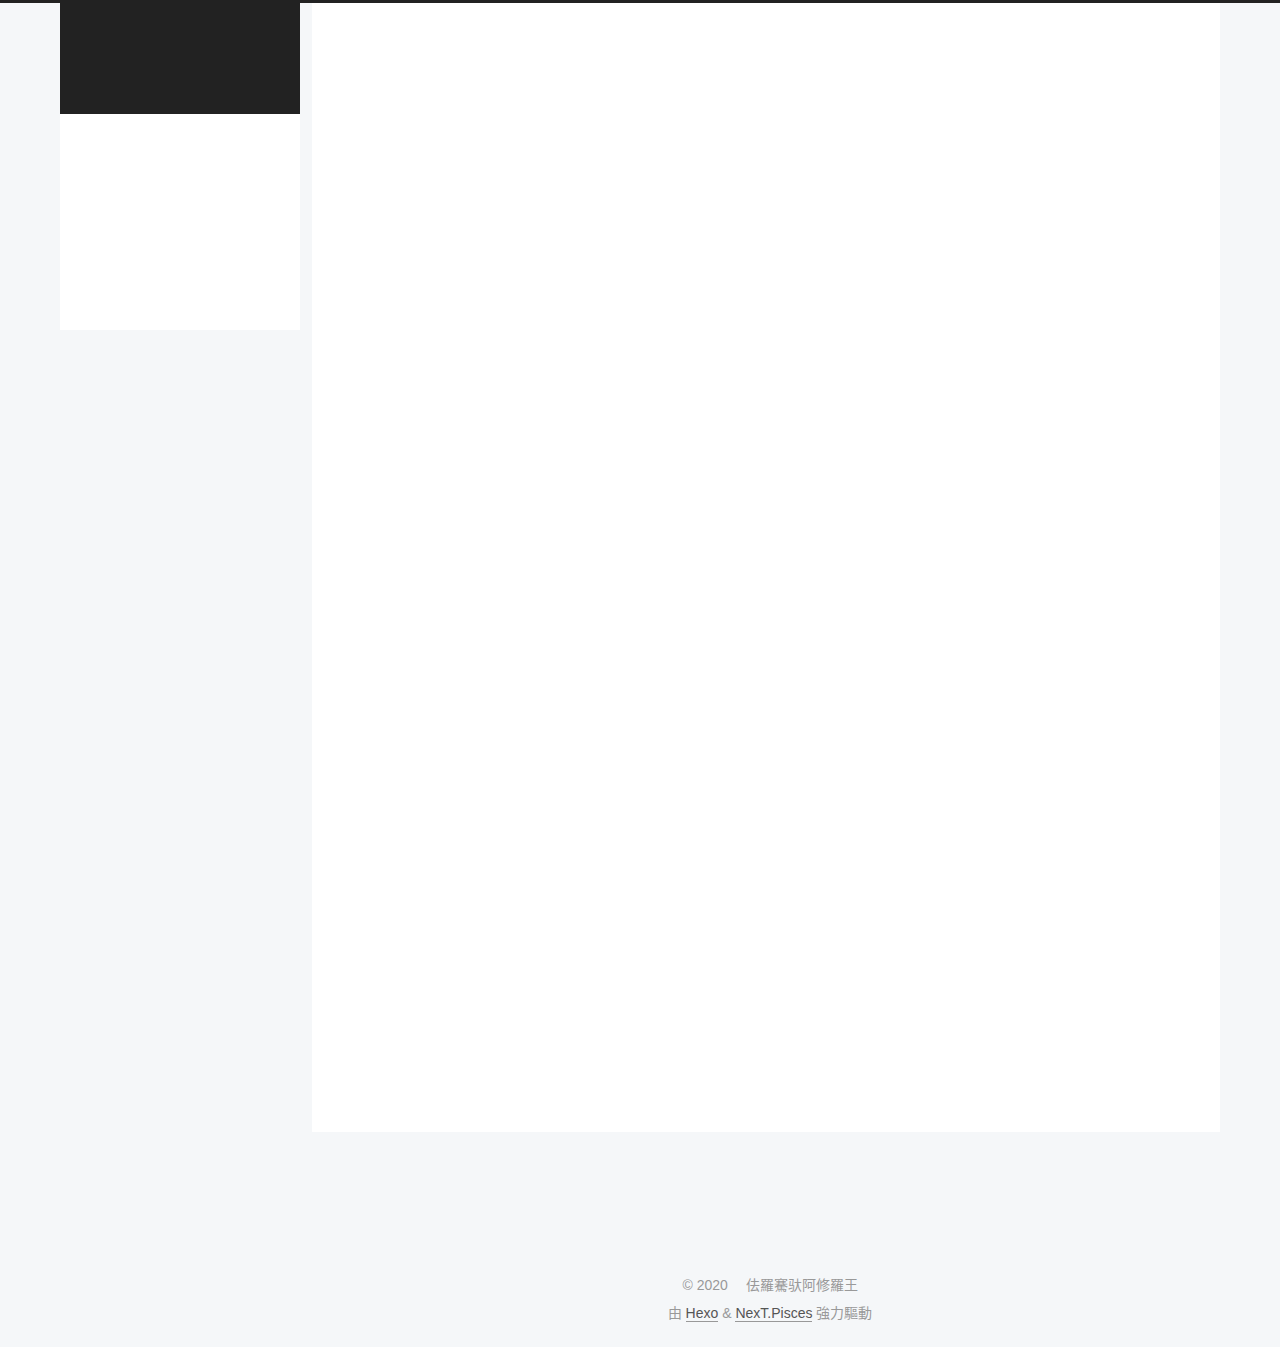
==== commit db6609ee: "Site updated: 2020-12-01 21:03:58" ====
--- a/index.html
+++ b/index.html
@@ -6,8 +6,8 @@
 <meta name="theme-color" content="#222">
 <meta name="generator" content="Hexo 5.2.0">
   <link rel="apple-touch-icon" sizes="180x180" href="/images/apple-touch-icon-next.png">
-  <link rel="icon" type="image/png" sizes="32x32" href="D:/Blog/themes/next/source/images/avatar.png">
-  <link rel="icon" type="image/png" sizes="16x16" href="D:/Blog/themes/next/source/images/avatar.png">
+  <link rel="icon" type="image/png" sizes="32x32" href="/images/favicon-32x32-next">
+  <link rel="icon" type="image/png" sizes="16x16" href="/images/favicon-16x16-next">
   <link rel="mask-icon" href="/images/logo.svg" color="#222">
 
 <link rel="stylesheet" href="/css/main.css">
@@ -113,32 +113,27 @@
   <ul id="menu" class="main-menu menu">
         <li class="menu-item menu-item-home">
 
-    <a href="/" rel="section"><i class="fa fa-home fa-fw"></i>首頁</a>
+    <a href="/" rel="section"><i class="首頁 fa-fw"></i>首頁</a>
 
   </li>
         <li class="menu-item menu-item-about">
 
-    <a href="/about/" rel="section"><i class="fa fa-user fa-fw"></i>關於</a>
-
-  </li>
-        <li class="menu-item menu-item-resources">
-
-    <a href="/resources/" rel="section"><i class="download fa-fw"></i>resources</a>
+    <a href="/about/" rel="section"><i class="關於 fa-fw"></i>關於</a>
 
   </li>
         <li class="menu-item menu-item-tags">
 
-    <a href="/tags/" rel="section"><i class="fa fa-tags fa-fw"></i>標籤</a>
+    <a href="/tags/" rel="section"><i class="tags fa-fw"></i>標籤</a>
 
   </li>
         <li class="menu-item menu-item-categories">
 
-    <a href="/categories/" rel="section"><i class="fa fa-th fa-fw"></i>分類</a>
+    <a href="/categories/" rel="section"><i class="分類 fa-fw"></i>分類</a>
 
   </li>
         <li class="menu-item menu-item-archives">
 
-    <a href="/archives/" rel="section"><i class="fa fa-archive fa-fw"></i>歸檔</a>
+    <a href="/archives/" rel="section"><i class="歸檔 fa-fw"></i>歸檔</a>
 
   </li>
   </ul>
@@ -171,7 +166,7 @@
     <link itemprop="mainEntityOfPage" href="http://example.com/2020/11/27/hello-world/">
 
     <span hidden itemprop="author" itemscope itemtype="http://schema.org/Person">
-      <meta itemprop="image" content="D:/Blog/themes/next/source/images/avatar.png">
+      <meta itemprop="image" content="/images/avatar.png">
       <meta itemprop="name" content="佉羅騫驮阿修羅王">
       <meta itemprop="description" content="雜物堆放地">
     </span>
@@ -293,7 +288,7 @@
       <div class="site-overview-wrap sidebar-panel">
         <div class="site-author motion-element" itemprop="author" itemscope itemtype="http://schema.org/Person">
     <img class="site-author-image" itemprop="image" alt="佉羅騫驮阿修羅王"
-      src="D:/Blog/themes/next/source/images/avatar.png">
+      src="/images/avatar.png">
   <p class="site-author-name" itemprop="name">佉羅騫驮阿修羅王</p>
   <div class="site-description" itemprop="description">雜物堆放地</div>
 </div>
--- a/css/main.css
+++ b/css/main.css
@@ -1169,7 +1169,7 @@
 }
 .links-of-author a::before,
 .links-of-author span.exturl::before {
-  background: #d7ffc7;
+  background: #8be99e;
   border-radius: 50%;
   content: ' ';
   display: inline-block;
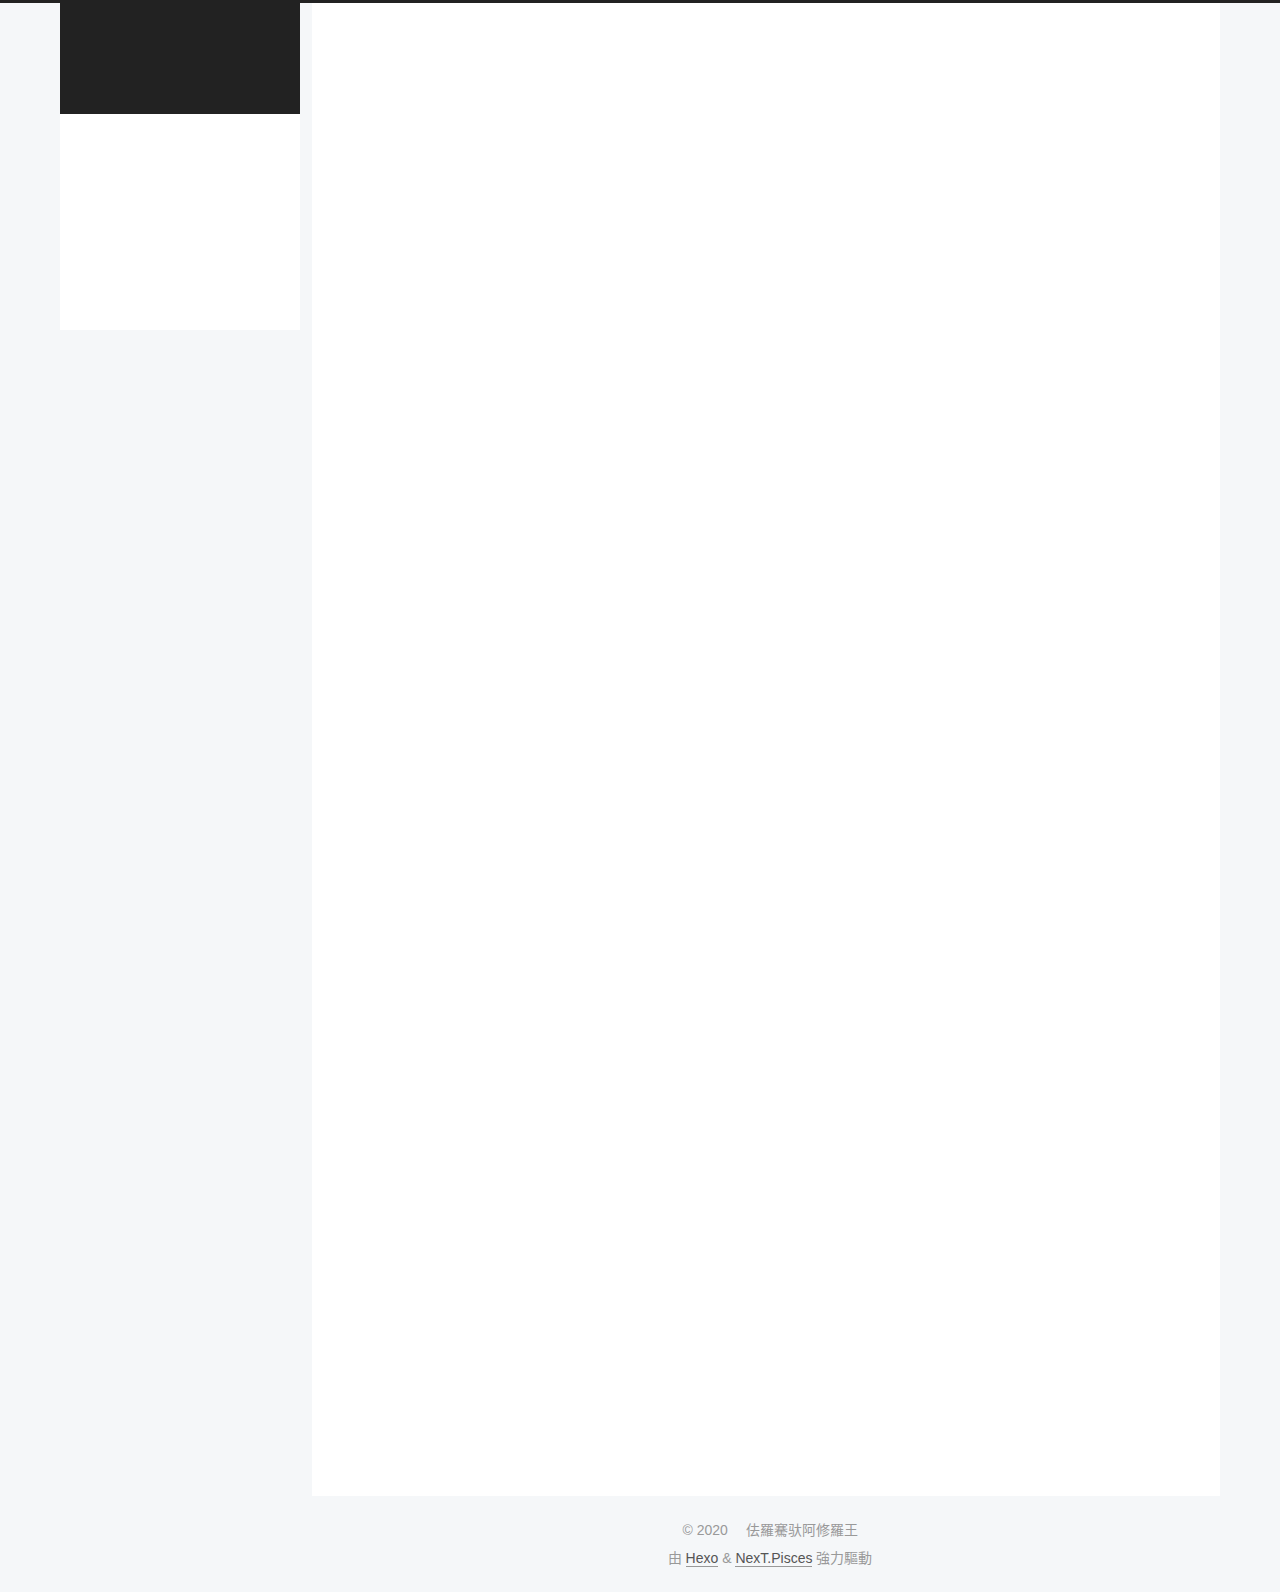
==== commit d0bfd517: "Site updated: 2020-12-01 23:24:37" ====
--- a/index.html
+++ b/index.html
@@ -159,6 +159,66 @@
 
           <div class="content index posts-expand">
             
+      
+  
+  
+  <article itemscope itemtype="http://schema.org/Article" class="post-block" lang="zh-TW">
+    <link itemprop="mainEntityOfPage" href="http://example.com/2020/12/01/test/">
+
+    <span hidden itemprop="author" itemscope itemtype="http://schema.org/Person">
+      <meta itemprop="image" content="/images/avatar.png">
+      <meta itemprop="name" content="佉羅騫驮阿修羅王">
+      <meta itemprop="description" content="雜物堆放地">
+    </span>
+
+    <span hidden itemprop="publisher" itemscope itemtype="http://schema.org/Organization">
+      <meta itemprop="name" content="蜉蝣破陣">
+    </span>
+      <header class="post-header">
+        <h2 class="post-title" itemprop="name headline">
+          
+            <a href="/2020/12/01/test/" class="post-title-link" itemprop="url">未命名</a>
+        </h2>
+
+        <div class="post-meta">
+            <span class="post-meta-item">
+              <span class="post-meta-item-icon">
+                <i class="far fa-calendar"></i>
+              </span>
+              <span class="post-meta-item-text">發表於</span>
+              
+
+              <time title="創建時間：2020-12-01 23:08:06 / 修改時間：23:24:13" itemprop="dateCreated datePublished" datetime="2020-12-01T23:08:06+08:00">2020-12-01</time>
+            </span>
+
+          
+
+        </div>
+      </header>
+
+    
+    
+    
+    <div class="post-body" itemprop="articleBody">
+
+      
+          <p>讓我看看成功沒</p>
+<p><img src="/.com//1.jpg" alt="液！"></p>
+
+      
+    </div>
+
+    
+    
+    
+      <footer class="post-footer">
+        <div class="post-eof"></div>
+      </footer>
+  </article>
+  
+  
+  
+
       
   
   
@@ -297,9 +357,15 @@
       <div class="site-state-item site-state-posts">
           <a href="/archives/">
         
-          <span class="site-state-item-count">1</span>
+          <span class="site-state-item-count">2</span>
           <span class="site-state-item-name">文章</span>
         </a>
+      </div>
+      <div class="site-state-item site-state-tags">
+            <a href="/tags/">
+          
+        <span class="site-state-item-count">1</span>
+        <span class="site-state-item-name">標籤</span></a>
       </div>
   </nav>
 </div>
--- a/css/main.css
+++ b/css/main.css
@@ -1169,7 +1169,7 @@
 }
 .links-of-author a::before,
 .links-of-author span.exturl::before {
-  background: #8be99e;
+  background: #ffb854;
   border-radius: 50%;
   content: ' ';
   display: inline-block;
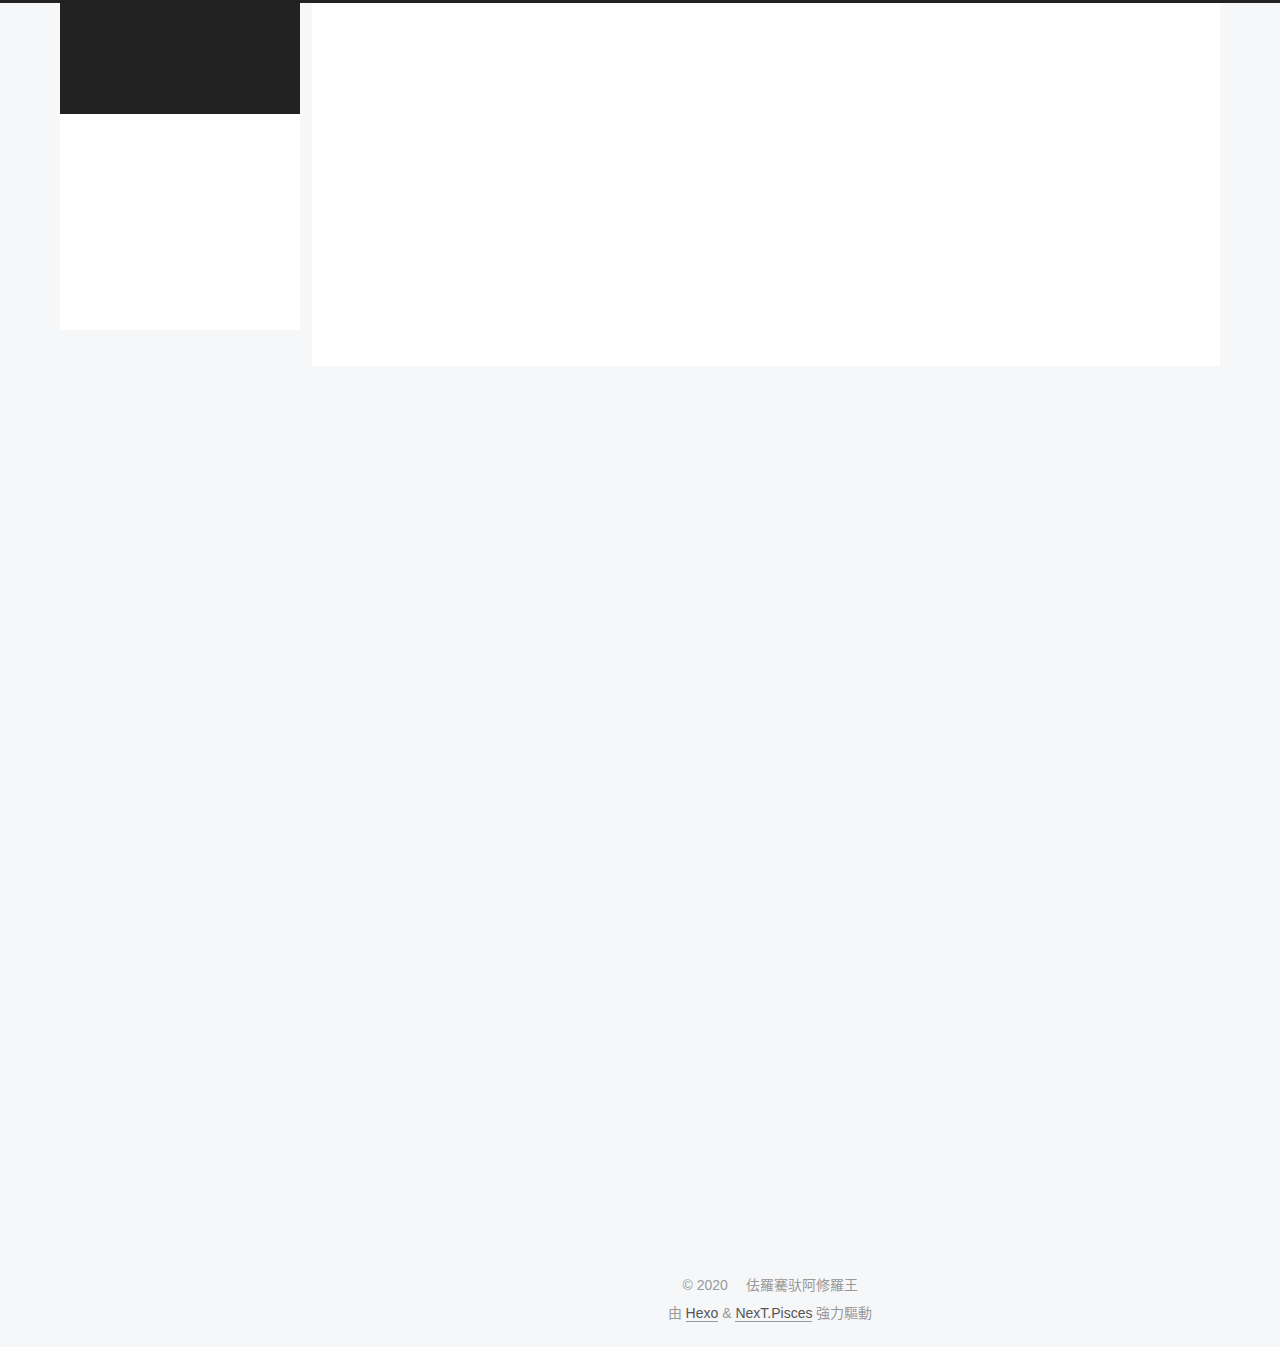
==== commit 3043b002: "Site updated: 2020-12-01 23:34:31" ====
--- a/index.html
+++ b/index.html
@@ -203,77 +203,7 @@
 
       
           <p>讓我看看成功沒</p>
-<p><img src="/.com//1.jpg" alt="液！"></p>
-
-      
-    </div>
-
-    
-    
-    
-      <footer class="post-footer">
-        <div class="post-eof"></div>
-      </footer>
-  </article>
-  
-  
-  
-
-      
-  
-  
-  <article itemscope itemtype="http://schema.org/Article" class="post-block" lang="zh-TW">
-    <link itemprop="mainEntityOfPage" href="http://example.com/2020/11/27/hello-world/">
-
-    <span hidden itemprop="author" itemscope itemtype="http://schema.org/Person">
-      <meta itemprop="image" content="/images/avatar.png">
-      <meta itemprop="name" content="佉羅騫驮阿修羅王">
-      <meta itemprop="description" content="雜物堆放地">
-    </span>
-
-    <span hidden itemprop="publisher" itemscope itemtype="http://schema.org/Organization">
-      <meta itemprop="name" content="蜉蝣破陣">
-    </span>
-      <header class="post-header">
-        <h2 class="post-title" itemprop="name headline">
-          
-            <a href="/2020/11/27/hello-world/" class="post-title-link" itemprop="url">Hello World</a>
-        </h2>
-
-        <div class="post-meta">
-            <span class="post-meta-item">
-              <span class="post-meta-item-icon">
-                <i class="far fa-calendar"></i>
-              </span>
-              <span class="post-meta-item-text">發表於</span>
-
-              <time title="創建時間：2020-11-27 15:43:31" itemprop="dateCreated datePublished" datetime="2020-11-27T15:43:31+08:00">2020-11-27</time>
-            </span>
-
-          
-
-        </div>
-      </header>
-
-    
-    
-    
-    <div class="post-body" itemprop="articleBody">
-
-      
-          <p>Welcome to <a target="_blank" rel="noopener" href="https://hexo.io/">Hexo</a>! This is your very first post. Check <a target="_blank" rel="noopener" href="https://hexo.io/docs/">documentation</a> for more info. If you get any problems when using Hexo, you can find the answer in <a target="_blank" rel="noopener" href="https://hexo.io/docs/troubleshooting.html">troubleshooting</a> or you can ask me on <a target="_blank" rel="noopener" href="https://github.com/hexojs/hexo/issues">GitHub</a>.</p>
-<h2 id="Quick-Start"><a href="#Quick-Start" class="headerlink" title="Quick Start"></a>Quick Start</h2><h3 id="Create-a-new-post"><a href="#Create-a-new-post" class="headerlink" title="Create a new post"></a>Create a new post</h3><figure class="highlight bash"><table><tr><td class="gutter"><pre><span class="line">1</span><br></pre></td><td class="code"><pre><span class="line">$ hexo new <span class="string">&quot;My New Post&quot;</span></span><br></pre></td></tr></table></figure>
-
-<p>More info: <a target="_blank" rel="noopener" href="https://hexo.io/docs/writing.html">Writing</a></p>
-<h3 id="Run-server"><a href="#Run-server" class="headerlink" title="Run server"></a>Run server</h3><figure class="highlight bash"><table><tr><td class="gutter"><pre><span class="line">1</span><br></pre></td><td class="code"><pre><span class="line">$ hexo server</span><br></pre></td></tr></table></figure>
-
-<p>More info: <a target="_blank" rel="noopener" href="https://hexo.io/docs/server.html">Server</a></p>
-<h3 id="Generate-static-files"><a href="#Generate-static-files" class="headerlink" title="Generate static files"></a>Generate static files</h3><figure class="highlight bash"><table><tr><td class="gutter"><pre><span class="line">1</span><br></pre></td><td class="code"><pre><span class="line">$ hexo generate</span><br></pre></td></tr></table></figure>
-
-<p>More info: <a target="_blank" rel="noopener" href="https://hexo.io/docs/generating.html">Generating</a></p>
-<h3 id="Deploy-to-remote-sites"><a href="#Deploy-to-remote-sites" class="headerlink" title="Deploy to remote sites"></a>Deploy to remote sites</h3><figure class="highlight bash"><table><tr><td class="gutter"><pre><span class="line">1</span><br></pre></td><td class="code"><pre><span class="line">$ hexo deploy</span><br></pre></td></tr></table></figure>
-
-<p>More info: <a target="_blank" rel="noopener" href="https://hexo.io/docs/one-command-deployment.html">Deployment</a></p>
+<p><img src="/12/01/test/1.jpg" alt="液！"></p>
 
       
     </div>
@@ -357,7 +287,7 @@
       <div class="site-state-item site-state-posts">
           <a href="/archives/">
         
-          <span class="site-state-item-count">2</span>
+          <span class="site-state-item-count">1</span>
           <span class="site-state-item-name">文章</span>
         </a>
       </div>
--- a/css/main.css
+++ b/css/main.css
@@ -1169,7 +1169,7 @@
 }
 .links-of-author a::before,
 .links-of-author span.exturl::before {
-  background: #ffb854;
+  background: #173658;
   border-radius: 50%;
   content: ' ';
   display: inline-block;
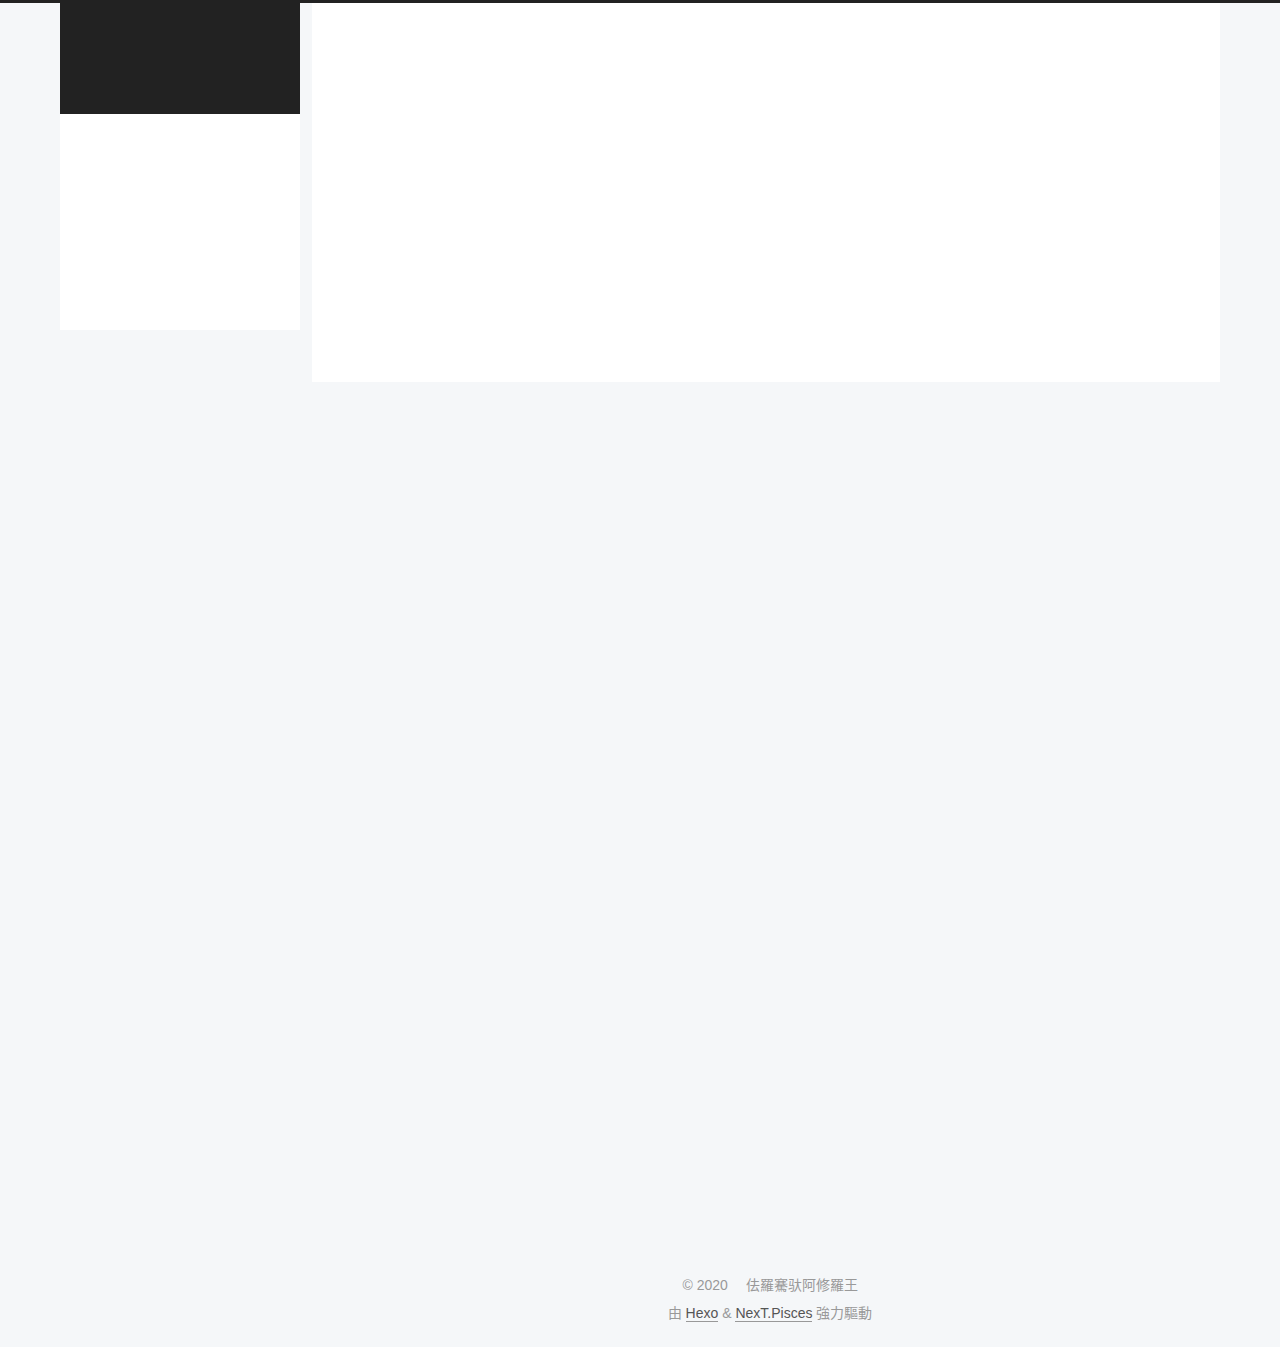
==== commit 28b05dbc: "Site updated: 2020-12-02 00:12:18" ====
--- a/index.html
+++ b/index.html
@@ -186,10 +186,16 @@
                 <i class="far fa-calendar"></i>
               </span>
               <span class="post-meta-item-text">發表於</span>
-              
-
-              <time title="創建時間：2020-12-01 23:08:06 / 修改時間：23:24:13" itemprop="dateCreated datePublished" datetime="2020-12-01T23:08:06+08:00">2020-12-01</time>
+
+              <time title="創建時間：2020-12-01 23:08:06" itemprop="dateCreated datePublished" datetime="2020-12-01T23:08:06+08:00">2020-12-01</time>
             </span>
+              <span class="post-meta-item">
+                <span class="post-meta-item-icon">
+                  <i class="far fa-calendar-check"></i>
+                </span>
+                <span class="post-meta-item-text">更新於</span>
+                <time title="修改時間：2020-12-02 00:11:46" itemprop="dateModified" datetime="2020-12-02T00:11:46+08:00">2020-12-02</time>
+              </span>
 
           
 
@@ -203,7 +209,8 @@
 
       
           <p>讓我看看成功沒</p>
-<p><img src="/12/01/test/1.jpg" alt="液！"></p>
+<p><img src="/12/01/test/1.jpg"></p>
+<p><img src="https://i.pximg.net/img-original/img/2020/09/08/16/45/35/84238706_p0.png"></p>
 
       
     </div>
--- a/css/main.css
+++ b/css/main.css
@@ -1169,7 +1169,7 @@
 }
 .links-of-author a::before,
 .links-of-author span.exturl::before {
-  background: #173658;
+  background: #2dffd5;
   border-radius: 50%;
   content: ' ';
   display: inline-block;
